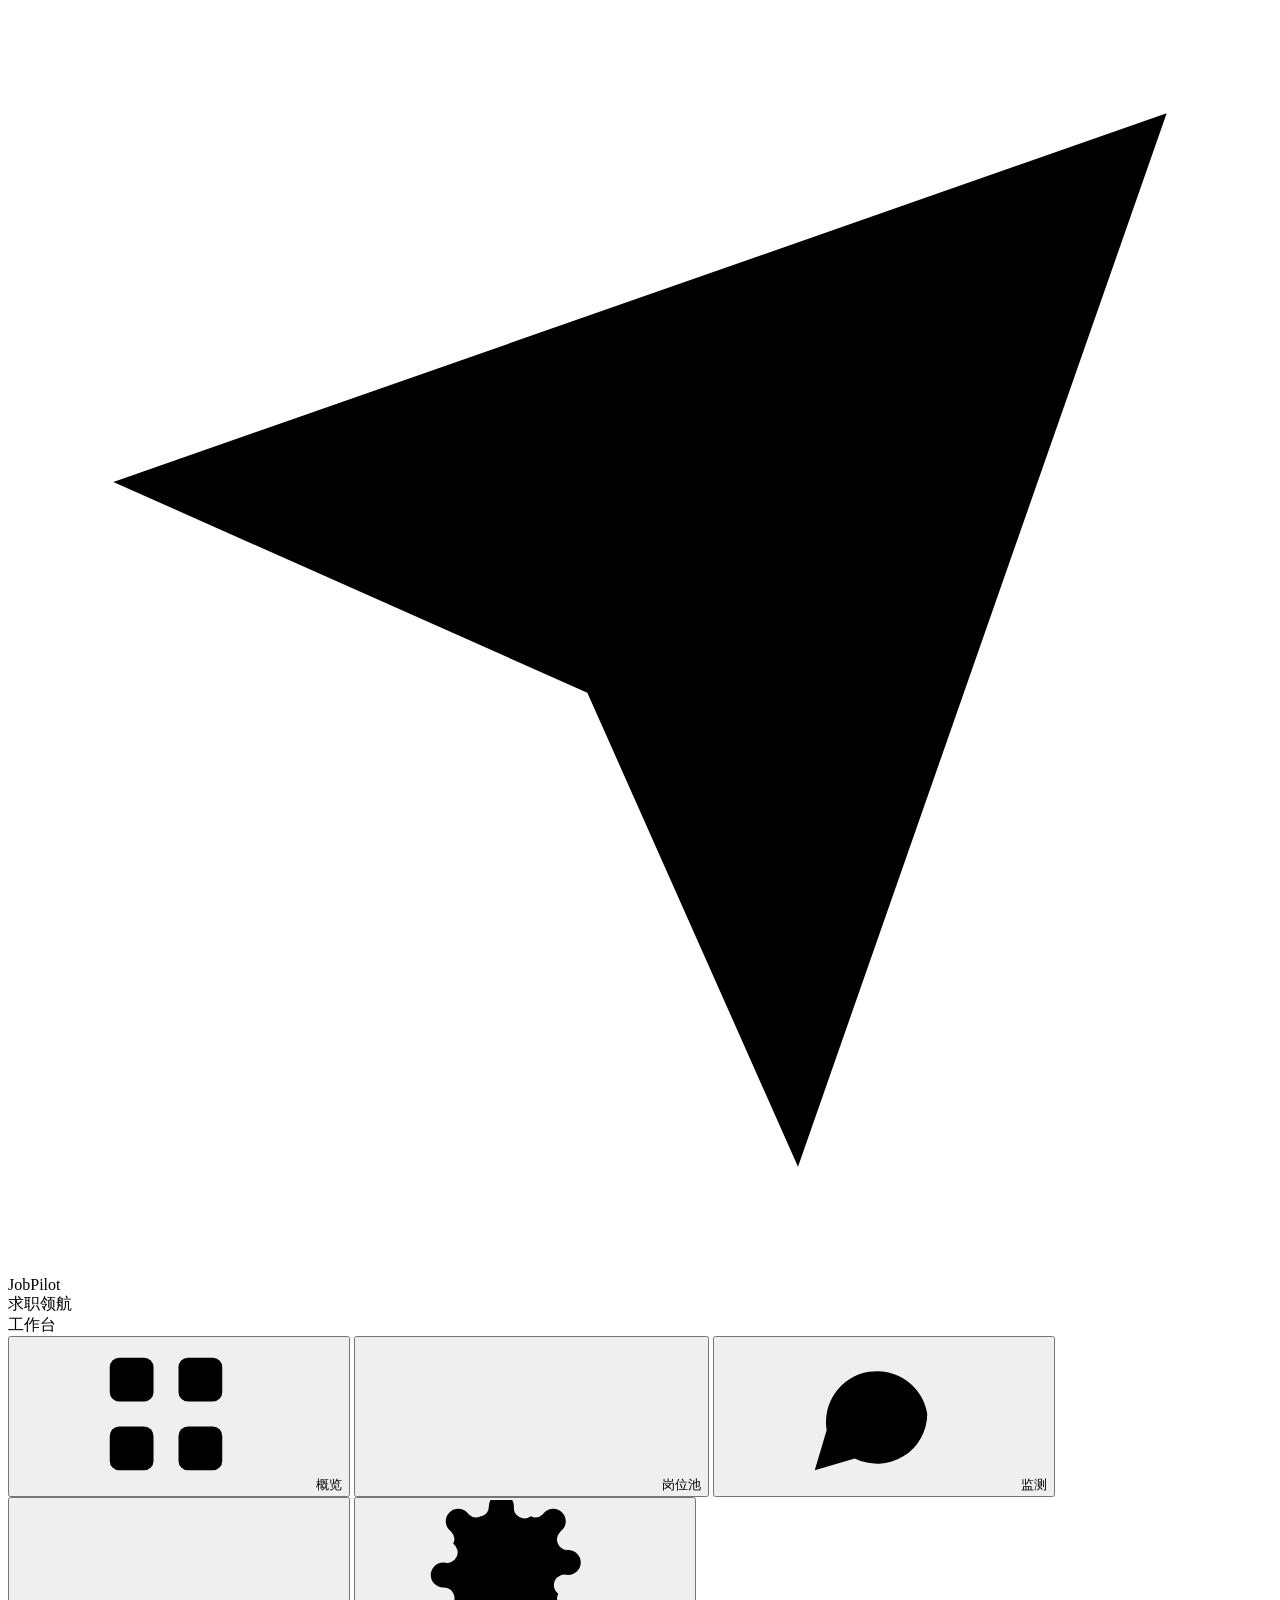
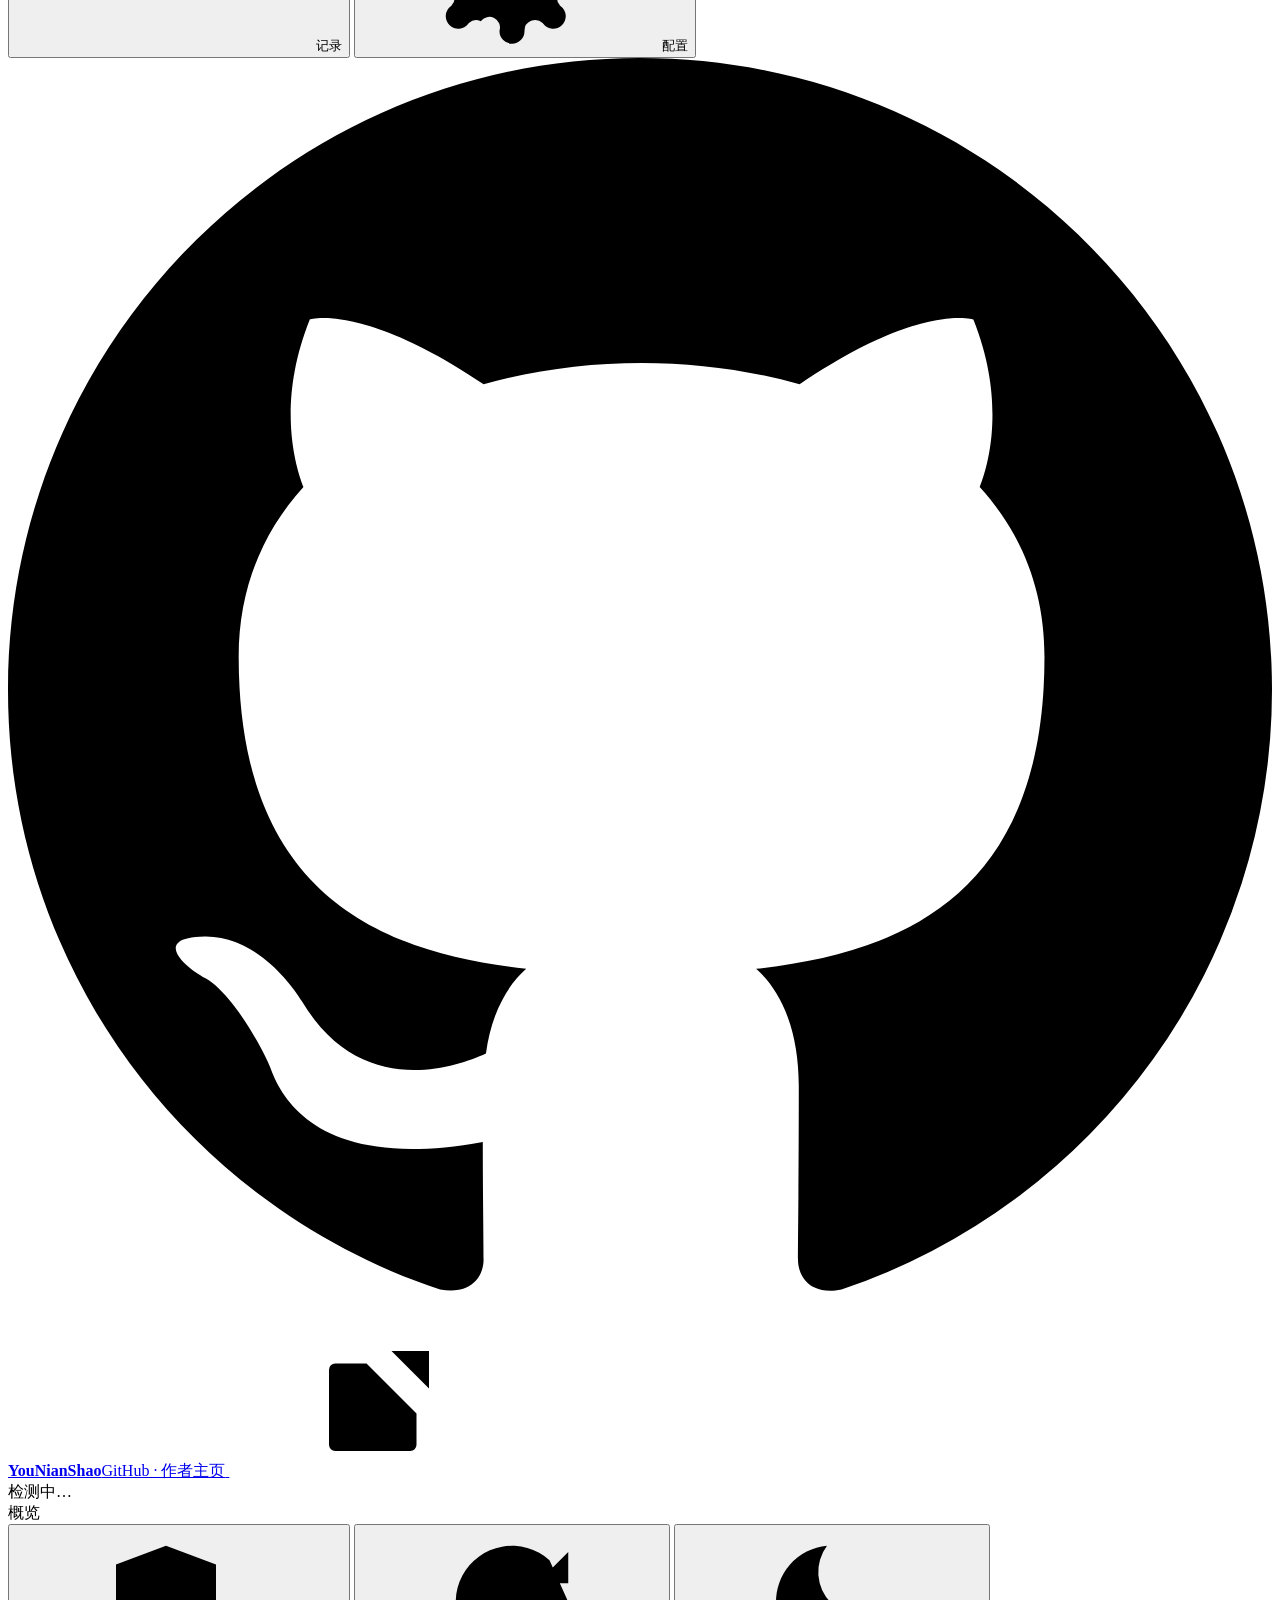
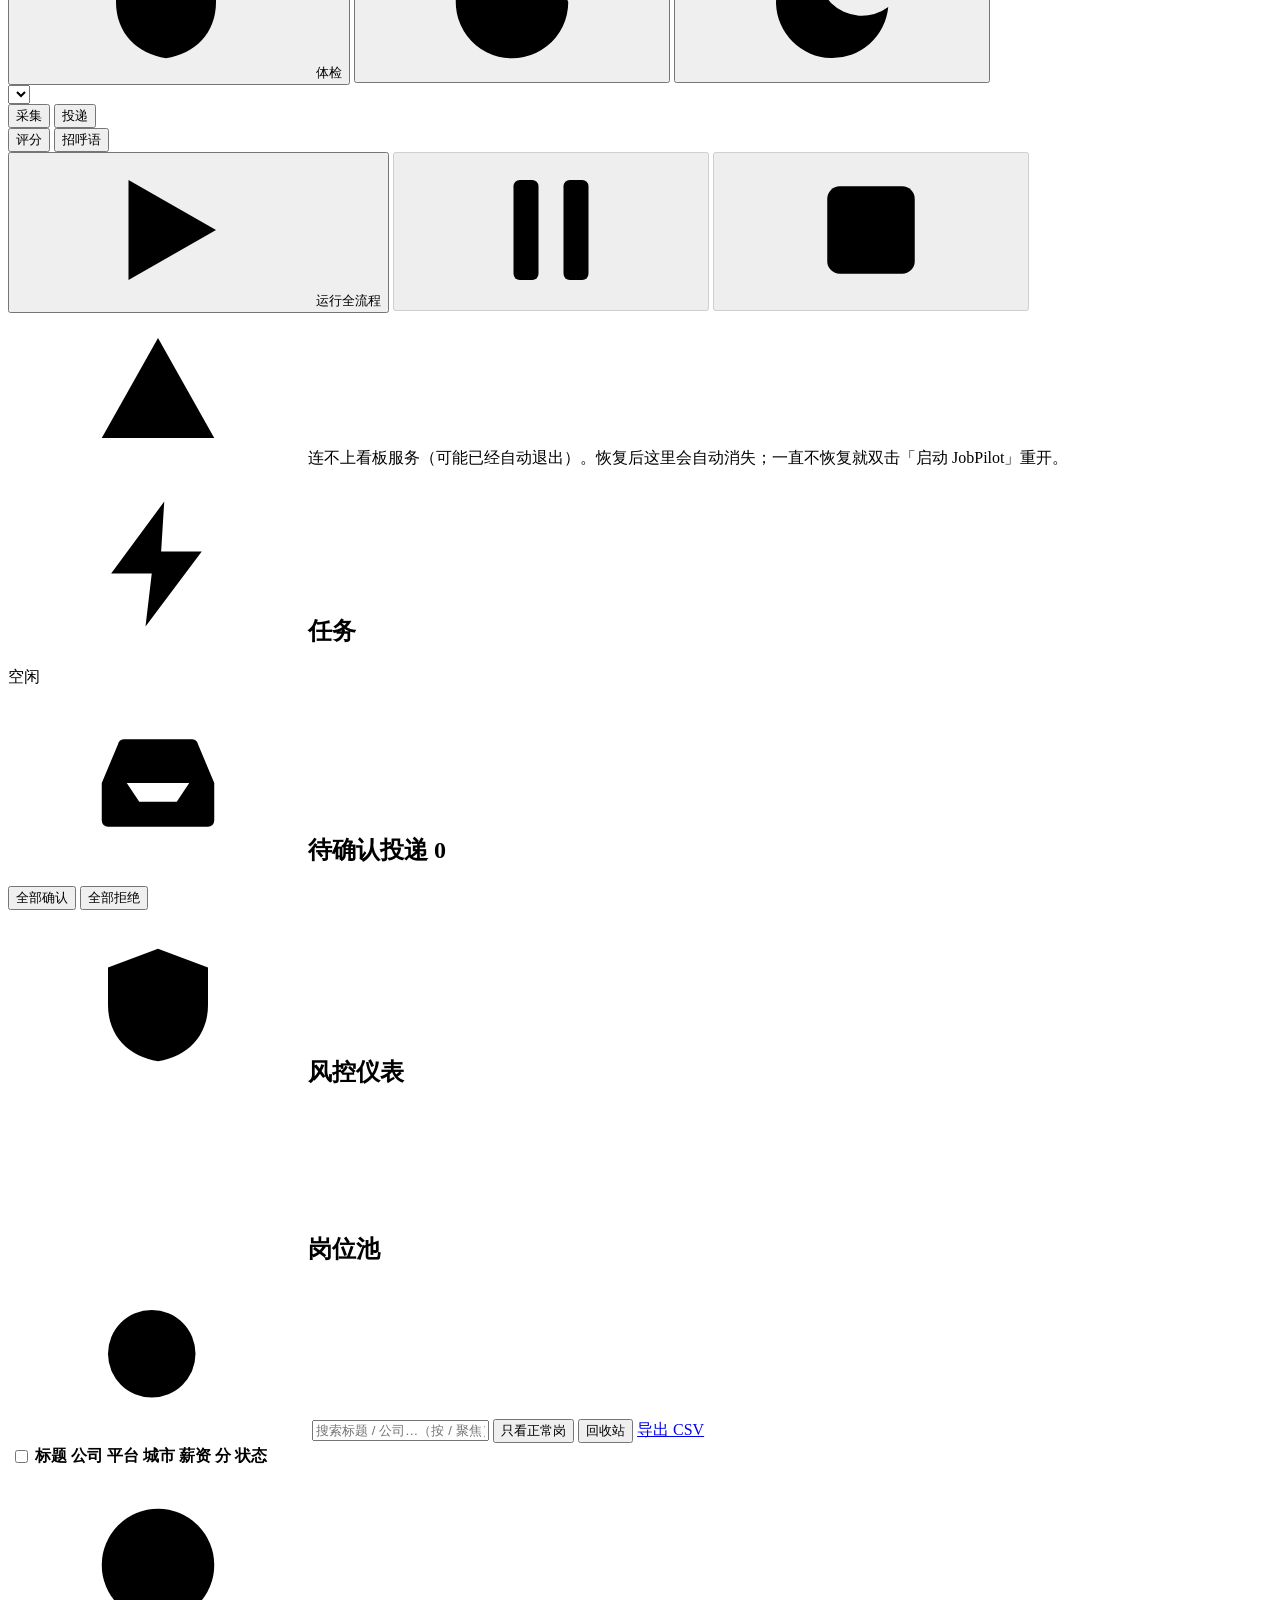
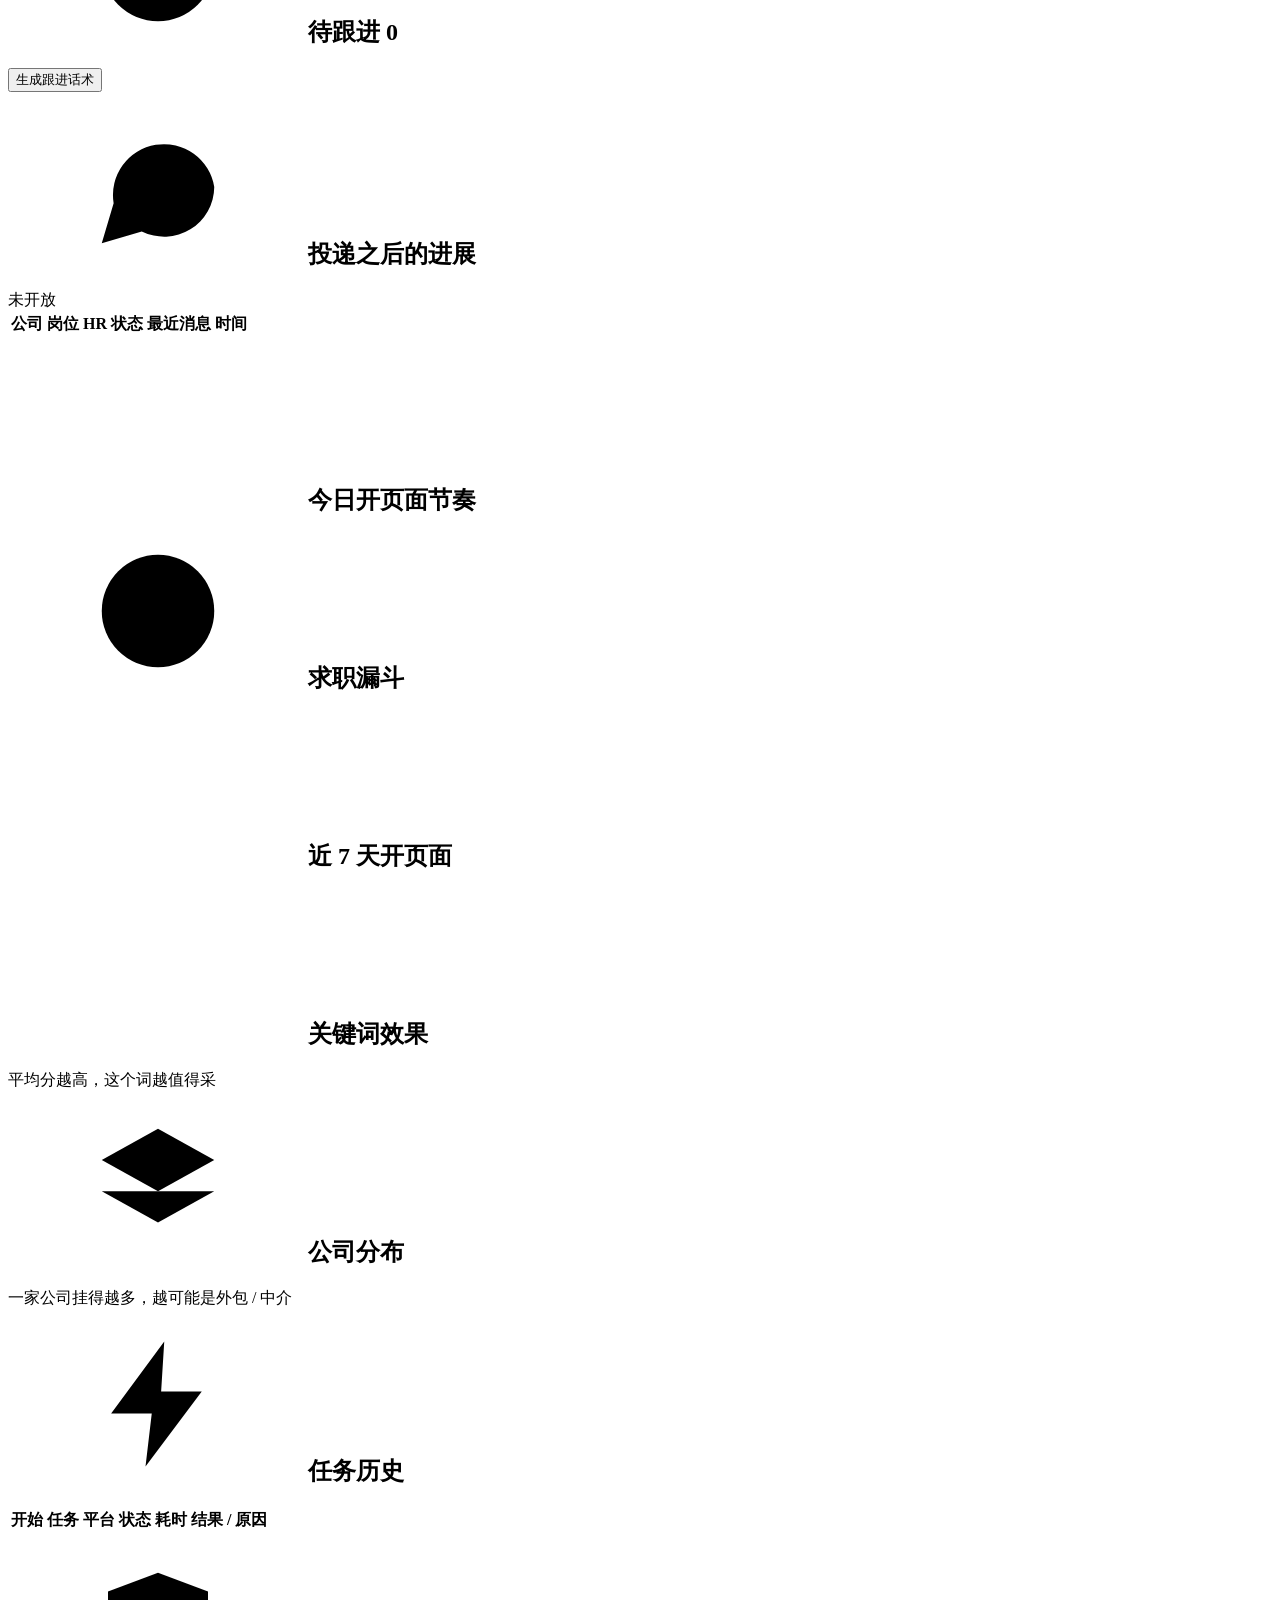
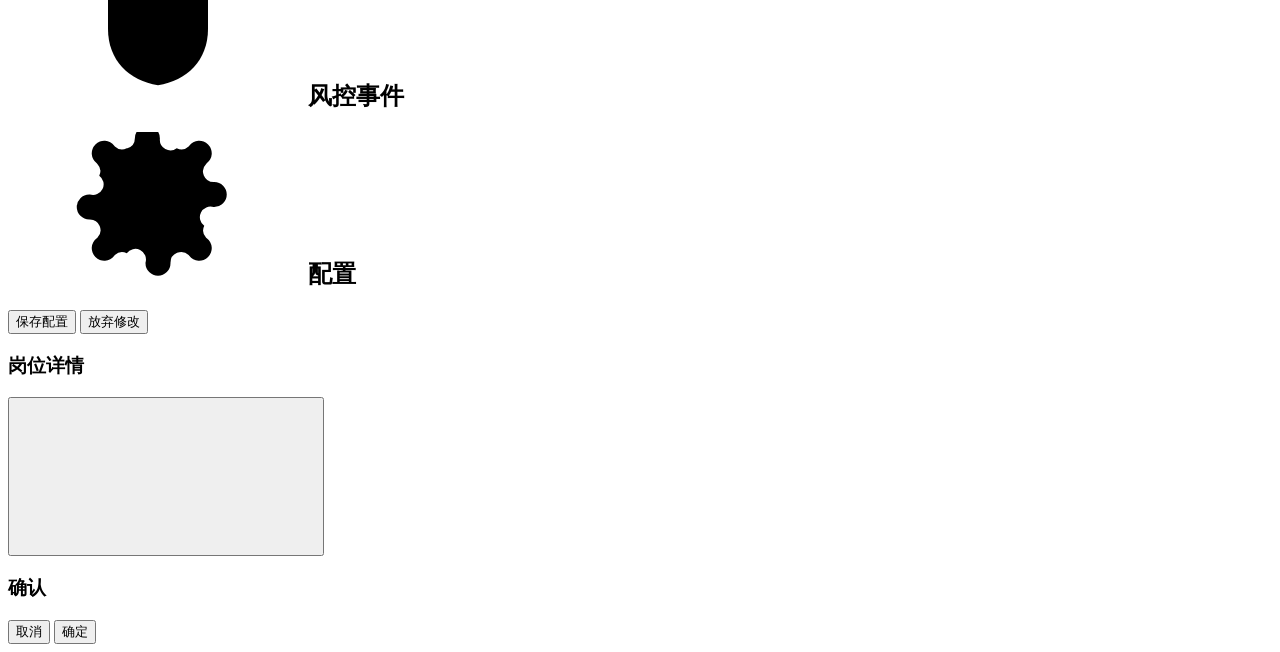
==== src/jobpilot/web/static/index.html @ 5a370c8d "feat: JobPilot v2 rewrite Complete rewrite of JobPilot on FastAPI + patchright + SQLite with a build" ====
<!DOCTYPE html>
<html lang="zh-CN" data-theme="dark">
<head>
<meta charset="utf-8">
<meta name="viewport" content="width=device-width,initial-scale=1">
<title>JobPilot · 求职领航</title>
<link rel="icon" href="data:image/svg+xml,<svg xmlns='http://www.w3.org/2000/svg' viewBox='0 0 32 32'><rect width='32' height='32' rx='8' fill='%236e8bff'/><path d='M20.5 9 9 16.4l11.5 7.4z' fill='white'/></svg>">
<!-- 主题要在首帧之前定：app.js 是 module（延后执行），等它来改 data-theme 时，浅色用户已经看到一闪深色 -->
<script>try { document.documentElement.setAttribute('data-theme', localStorage.getItem('jp-theme') || 'dark'); } catch (e) {}</script>
<link rel="stylesheet" href="/static/css/app.css">
<svg style="display:none" aria-hidden="true"><defs>
  <symbol id="i-grid" viewBox="0 0 24 24"><rect x="3" y="3" width="7" height="7" rx="1.5"/><rect x="14" y="3" width="7" height="7" rx="1.5"/><rect x="3" y="14" width="7" height="7" rx="1.5"/><rect x="14" y="14" width="7" height="7" rx="1.5"/></symbol>
  <symbol id="i-list" viewBox="0 0 24 24"><path d="M8 6h13M8 12h13M8 18h13M3.5 6h.01M3.5 12h.01M3.5 18h.01"/></symbol>
  <symbol id="i-chat" viewBox="0 0 24 24"><path d="M21 12a8 8 0 0 1-11.6 7.1L3 21l1.9-6.4A8 8 0 1 1 21 12z"/></symbol>
  <symbol id="i-cog" viewBox="0 0 24 24"><circle cx="12" cy="12" r="3"/><path d="M19.4 15a1.7 1.7 0 0 0 .3 1.9l.1.1a2 2 0 1 1-2.8 2.8l-.1-.1a1.7 1.7 0 0 0-2.9 1.2V21a2 2 0 1 1-4 0v-.1A1.7 1.7 0 0 0 7 19.4a1.7 1.7 0 0 0-1.9.3l-.1.1a2 2 0 1 1-2.8-2.8l.1-.1a1.7 1.7 0 0 0-1.2-2.9H1a2 2 0 1 1 0-4h.1A1.7 1.7 0 0 0 2.6 7a1.7 1.7 0 0 0-.3-1.9l-.1-.1a2 2 0 1 1 2.8-2.8l.1.1A1.7 1.7 0 0 0 7 2.6h.1A1.7 1.7 0 0 0 8.3 1V1a2 2 0 1 1 4 0v.1A1.7 1.7 0 0 0 15 2.6a1.7 1.7 0 0 0 1.9-.3l.1-.1a2 2 0 1 1 2.8 2.8l-.1.1a1.7 1.7 0 0 0 1.2 2.9H21a2 2 0 1 1 0 4h-.1A1.7 1.7 0 0 0 19.4 15z"/></symbol>
  <symbol id="i-play" viewBox="0 0 24 24"><path d="M6 4l14 8-14 8z"/></symbol>
  <symbol id="i-pause" viewBox="0 0 24 24"><rect x="6" y="4" width="4" height="16" rx="1"/><rect x="14" y="4" width="4" height="16" rx="1"/></symbol>
  <symbol id="i-stop" viewBox="0 0 24 24"><rect x="5" y="5" width="14" height="14" rx="2"/></symbol>
  <symbol id="i-refresh" viewBox="0 0 24 24"><path d="M21 12a9 9 0 1 1-3-6.7M21 4v5h-5"/></symbol>
  <symbol id="i-search" viewBox="0 0 24 24"><circle cx="11" cy="11" r="7"/><path d="M20 20l-3.5-3.5"/></symbol>
  <symbol id="i-sun" viewBox="0 0 24 24"><circle cx="12" cy="12" r="4"/><path d="M12 2v2M12 20v2M2 12h2M20 12h2M5 5l1.5 1.5M17.5 17.5L19 19M19 5l-1.5 1.5M6.5 17.5L5 19"/></symbol>
  <symbol id="i-moon" viewBox="0 0 24 24"><path d="M21 12.8A9 9 0 1 1 11.2 3a7 7 0 0 0 9.8 9.8z"/></symbol>
  <symbol id="i-shield" viewBox="0 0 24 24"><path d="M12 3l8 3v6c0 5-3.4 8.3-8 9-4.6-.7-8-4-8-9V6z"/><path d="M9 12l2 2 4-4"/></symbol>
  <symbol id="i-x" viewBox="0 0 24 24"><path d="M6 6l12 12M18 6L6 18"/></symbol>
  <symbol id="i-ext" viewBox="0 0 24 24"><path d="M14 4h6v6M20 4l-9 9M18 14v5a1 1 0 0 1-1 1H5a1 1 0 0 1-1-1V7a1 1 0 0 1 1-1h5"/></symbol>
  <symbol id="i-copy" viewBox="0 0 24 24"><rect x="9" y="9" width="11" height="11" rx="2"/><path d="M5 15V5a1 1 0 0 1 1-1h9"/></symbol>
  <symbol id="i-check" viewBox="0 0 24 24"><path d="M20 6L9 17l-5-5"/></symbol>
  <symbol id="i-send" viewBox="0 0 24 24"><path d="M21 3L10.5 13.5M21 3l-6.6 18-3.9-7.5L3 9.6z"/></symbol>
  <symbol id="i-inbox" viewBox="0 0 24 24"><path d="M3 12h4l2 3h6l2-3h4M3 12l2.6-6.2A1 1 0 0 1 6.5 5h11a1 1 0 0 1 .9.8L21 12v6a1 1 0 0 1-1 1H4a1 1 0 0 1-1-1z"/></symbol>
  <symbol id="i-bolt" viewBox="0 0 24 24"><path d="M13 2L4.5 13.5H11l-1 8.5 9-12h-6.5z"/></symbol>
  <symbol id="i-clock" viewBox="0 0 24 24"><circle cx="12" cy="12" r="9"/><path d="M12 7v5.2l3.2 2"/></symbol>
  <symbol id="i-spark" viewBox="0 0 24 24"><path d="M12 3l1.9 5.1L19 10l-5.1 1.9L12 17l-1.9-5.1L5 10l5.1-1.9zM19 15l.8 2.2L22 18l-2.2.8L19 21l-.8-2.2L16 18l2.2-.8z"/></symbol>
  <symbol id="i-user" viewBox="0 0 24 24"><circle cx="12" cy="8" r="3.6"/><path d="M5 20a7 7 0 0 1 14 0"/></symbol>
  <symbol id="i-alert" viewBox="0 0 24 24"><path d="M12 4l9 16H3zM12 10v4M12 17h.01"/></symbol>
  <symbol id="i-stack" viewBox="0 0 24 24"><path d="M12 3l9 5-9 5-9-5z"/><path d="M3 13l9 5 9-5"/></symbol>
  <symbol id="i-plug" viewBox="0 0 24 24"><path d="M9 3v5M15 3v5M7 8h10v3a5 5 0 0 1-10 0zM12 16v5"/></symbol>
  <symbol id="i-chart" viewBox="0 0 24 24"><path d="M3 20h18M6.5 20V10M11.5 20V4M16.5 20v-7"/></symbol>
  <symbol id="i-target" viewBox="0 0 24 24"><circle cx="12" cy="12" r="9"/><circle cx="12" cy="12" r="4"/><path d="M12 3v3M12 18v3M3 12h3M18 12h3"/></symbol>
  <symbol id="i-trash" viewBox="0 0 24 24"><path d="M4 7h16M9 7V5a1 1 0 0 1 1-1h4a1 1 0 0 1 1 1v2M6 7l1 13h10l1-13"/></symbol>
  <symbol id="i-chev" viewBox="0 0 24 24"><path d="M9 6l6 6-6 6"/></symbol>
  <symbol id="i-upload" viewBox="0 0 24 24"><path d="M12 15V4M7.5 8.5 12 4l4.5 4.5"/><path d="M5 14v4a2 2 0 0 0 2 2h10a2 2 0 0 0 2-2v-4"/></symbol>
  <symbol id="i-file" viewBox="0 0 24 24"><path d="M14 3H7a2 2 0 0 0-2 2v14a2 2 0 0 0 2 2h10a2 2 0 0 0 2-2V8z"/><path d="M14 3v5h5M9 13h6M9 17h4"/></symbol>
  <symbol id="i-globe" viewBox="0 0 24 24"><circle cx="12" cy="12" r="9"/><path d="M3 12h18M12 3a14 14 0 0 1 0 18M12 3a14 14 0 0 0 0 18"/></symbol>
</defs></svg>
</head>
<body>
<div class="shell">
  <aside class="sidebar">
    <div class="brand">
      <div class="brand-mark"><svg viewBox="0 0 24 24"><path d="M22 2 11 13"/><path d="M22 2l-7 20-4-9-9-4z"/></svg></div>
      <div>
        <div class="brand-name">Job<span>Pilot</span></div>
        <div class="brand-sub">求职领航</div>
      </div>
    </div>
    <nav class="nav" id="nav">
      <div class="nav-label">工作台</div>
      <button class="nav-item is-active" data-view="overview"><svg><use href="#i-grid"/></svg>概览</button>
      <button class="nav-item" data-view="jobs"><svg><use href="#i-list"/></svg>岗位池<span class="nav-badge" id="navJobsBadge"></span></button>
      <button class="nav-item" data-view="monitor"><svg><use href="#i-chat"/></svg>监测</button>
      <button class="nav-item" data-view="activity"><svg><use href="#i-chart"/></svg>记录</button>
      <button class="nav-item" data-view="config"><svg><use href="#i-cog"/></svg>配置</button>
    </nav>
    <div class="sidebar-foot">
      <!-- 作者主页：图标 + 用户名，点击在新标签页打开（图标是内联 SVG，不依赖外网资源） -->
      <a class="gh-link" href="https://github.com/YouNianShao" target="_blank" rel="noopener noreferrer" title="在 GitHub 上查看作者主页">
        <svg class="gh-mark" viewBox="0 0 16 16" aria-hidden="true"><path d="M8 0C3.58 0 0 3.58 0 8c0 3.54 2.29 6.53 5.47 7.59.4.07.55-.17.55-.38 0-.19-.01-.82-.01-1.49-2.01.37-2.53-.49-2.69-.94-.09-.23-.48-.94-.82-1.13-.28-.15-.68-.52-.01-.53.63-.01 1.08.58 1.23.82.72 1.21 1.87.87 2.33.66.07-.52.28-.87.51-1.07-1.78-.2-3.64-.89-3.64-3.95 0-.87.31-1.59.82-2.15-.08-.2-.36-1.02.08-2.12 0 0 .67-.21 2.2.82.64-.18 1.32-.27 2-.27.68 0 1.36.09 2 .27 1.53-1.04 2.2-.82 2.2-.82.44 1.1.16 1.92.08 2.12.51.56.82 1.27.82 2.15 0 3.07-1.87 3.75-3.65 3.95.29.25.54.73.54 1.48 0 1.07-.01 1.93-.01 2.2 0 .21.15.46.55.38A8.013 8.013 0 0 0 16 8c0-4.42-3.58-8-8-8z"/></svg>
        <span class="gh-text"><b>YouNianShao</b><span>GitHub · 作者主页</span></span>
        <svg class="gh-ext" aria-hidden="true"><use href="#i-ext"/></svg>
      </a>
      <div class="browser-state" id="browserState">
        <span class="dot"></span><span id="browserText">检测中…</span>
      </div>
      <div class="muted small" id="idleHint"></div>
    </div>
  </aside>

  <div class="main">
    <header class="topbar">
      <div class="crumb" id="crumb">概览</div>
      <div class="grow"></div>
      <button class="btn ghost" id="btnChecks" title="系统体检：浏览器 / 简历 / AI Key / 数据库 / 平台配置"><svg><use href="#i-shield"/></svg>体检</button>
      <button class="btn ghost icon" id="btnRefresh" title="刷新 (r)" aria-label="刷新"><svg><use href="#i-refresh"/></svg></button>
      <button class="btn ghost icon" id="btnTheme" title="切换主题" aria-label="切换主题"><svg><use href="#i-moon"/></svg></button>
      <div class="divider"></div>
      <select id="platform" class="select" title="采集和投递要开平台页面，在这里选平台；评分、招呼语对所有平台生效" aria-label="采集 / 投递的平台"></select>
      <div class="btn-group">
        <button class="btn" id="btnCollect" title="按配置里的关键词、城市、页数采集">采集</button>
        <button class="btn" id="btnApply" title="投递已确认的岗位（会真的发出招呼）">投递</button>
      </div>
      <div class="btn-group">
        <button class="btn" id="btnScore" title="给所有平台新采到的岗位打分">评分</button>
        <button class="btn" id="btnGreet" title="给所有平台待确认的岗位写招呼语">招呼语</button>
      </div>
      <button class="btn primary" id="btnFull"><svg><use href="#i-play"/></svg>运行全流程</button>
      <button class="btn ghost icon" id="btnPause" disabled title="暂停/继续当前任务" aria-label="暂停或继续当前任务"><svg><use href="#i-pause"/></svg></button>
      <button class="btn danger icon" id="btnStop" disabled aria-label="停止当前任务" title="停止当前任务：在安全点收手，不打断正在进行的动作（关闭页面不会停止它）"><svg><use href="#i-stop"/></svg></button>
    </header>

    <div class="content" id="content">
      <div class="offline-bar" id="offlineBar" role="alert"><svg class="ico"><use href="#i-alert"/></svg><span>连不上看板服务（可能已经自动退出）。恢复后这里会自动消失；一直不恢复就双击「启动 JobPilot」重开。</span></div>
      <section class="view is-active" data-view="overview">
        <div id="steps" class="steps"></div>
        <div class="kpis" id="kpis"></div>
        <div class="cols ov-cols">
          <div class="col-main">
            <div class="card">
              <div class="card-head">
                <h2><svg class="ico"><use href="#i-bolt"/></svg>任务</h2>
                <span class="pill" id="taskPill">空闲</span>
                <div class="grow"></div>
                <span class="muted small" id="taskMeta"></span>
              </div>
              <div class="card-body">
                <div id="progress"></div>
                <pre class="logs" id="logs"></pre>
              </div>
            </div>
            <div class="card">
              <div class="card-head">
                <h2><svg class="ico"><use href="#i-inbox"/></svg>待确认投递 <span class="pill" id="pendingCount">0</span></h2>
                <div class="grow"></div>
                <button class="btn small" id="btnConfirmAll">全部确认</button>
                <button class="btn small ghost" id="btnRejectAll">全部拒绝</button>
              </div>
              <div class="card-body" id="pending"></div>
              <div class="pager" id="pendingPager" hidden></div>
            </div>
          </div>
          <div class="col-side">
            <div class="card">
              <div class="card-head">
                <h2><svg class="ico"><use href="#i-shield"/></svg>风控仪表</h2>
                <div class="grow"></div>
                <span class="muted small" id="riskHint"></span>
              </div>
              <div class="card-body" id="risk"></div>
            </div>
          </div>
        </div>
      </section>

      <section class="view" data-view="jobs">
        <div class="card">
          <div class="card-head">
            <h2><svg class="ico"><use href="#i-list"/></svg>岗位池</h2>
            <span class="muted small" id="jobHint"></span>
            <div class="grow"></div>
            <label class="field inline search">
              <svg class="ico"><use href="#i-search"/></svg>
              <input id="jobQuery" placeholder="搜索标题 / 公司…（按 / 聚焦）">
            </label>
            <button class="btn small ghost" id="btnBadNature" aria-pressed="false" title="隐藏识别为外包/培训/营销话术的岗位">只看正常岗</button>
            <button class="btn small ghost" id="btnBin">回收站</button>
            <a class="btn small ghost" id="btnExport" href="/api/export" download title="导出当前筛选下的岗位">导出 CSV</a>
          </div>
          <div class="seg" id="jobStats"></div>
          <div class="bulk" id="jobBulk" hidden>
            <span class="bulk-count" id="bulkCount">已选 0 个</span>
            <div class="grow"></div>
            <button class="btn small primary" id="bulkConfirm" title="只对「待确认」的岗位生效；确认后要再运行「投递」才会真的发出">确认投递</button>
            <button class="btn small ghost" id="bulkReject">拒绝</button>
            <button class="btn small ghost danger" id="bulkDelete">移入回收站</button>
            <button class="btn small ghost" id="bulkClear">取消选择</button>
          </div>
          <div class="table-wrap">
            <table class="table">
              <thead><tr>
                <th class="pick"><input type="checkbox" id="jobPickAll" title="全选当前列表"></th>
                <th class="sortable" data-sort="title" title="点一下按标题排序">标题</th>
                <th class="sortable" data-sort="company" title="点一下按公司排序">公司</th>
                <th>平台</th>
                <th class="sortable" data-sort="city" title="点一下按城市排序">城市</th>
                <th>薪资</th>
                <th class="num sortable" data-sort="score" title="点一下按分数排序">分</th>
                <th class="sortable" data-sort="status" title="点一下按状态排序">状态</th>
                <th></th>
              </tr></thead>
              <tbody id="jobs"></tbody>
            </table>
          </div>
          <div class="pager" id="jobPager" hidden></div>
        </div>
      </section>

      <section class="view" data-view="monitor">
        <div class="card">
          <div class="card-head">
            <h2><svg class="ico"><use href="#i-clock"/></svg>待跟进 <span class="pill" id="followCount">0</span></h2>
            <div class="grow"></div>
            <button class="btn small primary" id="btnFollowUp">生成跟进话术</button>
            <span class="muted small" id="followHint"></span>
          </div>
          <div class="card-body" id="followUps"></div>
        </div>
        <div class="card">
          <div class="card-head">
            <h2><svg class="ico"><use href="#i-chat"/></svg>投递之后的进展</h2>
            <div class="grow"></div>
            <span class="pill" id="hrMode">未开放</span>
            <span class="muted small" id="hrHint"></span>
          </div>
          <div class="seg" id="hrStats"></div>
          <div class="table-wrap">
            <table class="table">
              <thead><tr><th>公司</th><th>岗位</th><th>HR</th><th>状态</th><th>最近消息</th><th>时间</th></tr></thead>
              <tbody id="hr"></tbody>
            </table>
          </div>
        </div>
      </section>

      <section class="view" data-view="activity">
        <div class="kpis" id="actKpis"></div>
        <!-- 按「内容多少」配对：左右两边的卡片加起来差不多高，再用伸缩把最后一点差距吃掉 -->
        <div class="act-row">
          <div class="act-stack">
            <div class="card">
              <div class="card-head">
                <h2><svg class="ico"><use href="#i-chart"/></svg>今日开页面节奏</h2>
                <div class="grow"></div>
                <span class="muted small" id="actHourHint"></span>
              </div>
              <div class="card-body" id="actHours"></div>
            </div>
            <div class="card">
              <div class="card-head">
                <h2><svg class="ico"><use href="#i-target"/></svg>求职漏斗</h2>
                <div class="grow"></div>
                <span class="muted small" id="actFunnelHint"></span>
              </div>
              <div class="card-body" id="actFunnel"></div>
            </div>
          </div>
          <div class="act-stack">
            <div class="card">
              <div class="card-head"><h2><svg class="ico"><use href="#i-list"/></svg>近 7 天开页面</h2></div>
              <div class="card-body" id="actDays"></div>
            </div>
            <div class="card">
              <div class="card-head">
                <h2><svg class="ico"><use href="#i-list"/></svg>关键词效果</h2>
                <div class="grow"></div>
                <span class="muted small">平均分越高，这个词越值得采</span>
              </div>
              <div class="card-body" id="actKeywords"></div>
            </div>
            <div class="card">
              <div class="card-head">
                <h2><svg class="ico"><use href="#i-stack"/></svg>公司分布</h2>
                <div class="grow"></div>
                <span class="muted small">一家公司挂得越多，越可能是外包 / 中介</span>
              </div>
              <div class="card-body" id="actCompanies"></div>
            </div>
          </div>
        </div>
        <div class="act-row r-logs">
          <div class="card">
            <div class="card-head">
              <h2><svg class="ico"><use href="#i-bolt"/></svg>任务历史</h2>
              <div class="grow"></div>
              <span class="muted small" id="actRunsHint"></span>
            </div>
            <div class="table-wrap">
              <!-- 固定列宽：前五列给足宽度、不换行；「结果 / 原因」占剩下的全部，太长截断 -->
              <table class="table runs-table">
                <colgroup><col class="c-time"><col class="c-mode"><col class="c-plat"><col class="c-state"><col class="c-dur"><col></colgroup>
                <thead><tr><th>开始</th><th>任务</th><th>平台</th><th>状态</th><th class="num">耗时</th><th>结果 / 原因</th></tr></thead>
                <tbody id="actRuns"></tbody>
              </table>
            </div>
            <div class="pager" id="actRunsPager" hidden></div>
          </div>
          <div class="card">
            <div class="card-head">
              <h2><svg class="ico"><use href="#i-shield"/></svg>风控事件</h2>
              <div class="grow"></div>
              <span class="muted small" id="actEventHint"></span>
            </div>
            <div class="card-body" id="actEvents"></div>
            <div class="pager" id="actEventsPager" hidden></div>
          </div>
        </div>
      </section>

      <section class="view" data-view="config">
        <div class="card">
          <div class="card-head">
            <h2><svg class="ico"><use href="#i-cog"/></svg>配置</h2>
            <div class="grow"></div>
            <span class="muted small" id="configHint"></span>
          </div>
          <div class="cfg-layout">
            <nav class="cfg-nav" id="cfgNav"></nav>
            <div class="card-body" id="configForm"></div>
          </div>
          <div class="card-foot">
            <button class="btn primary" id="btnSaveConfig">保存配置</button>
            <button class="btn ghost" id="btnReloadConfig">放弃修改</button>
            <span class="muted small" id="saveMsg"></span>
          </div>
        </div>
      </section>
    </div>
  </div>
</div>

<div class="drawer-backdrop" id="drawerBackdrop"></div>
<aside class="drawer" id="drawer" role="dialog" aria-modal="true" aria-labelledby="drawerTitle">
  <div class="drawer-head"><h3 id="drawerTitle">岗位详情</h3><span id="drawerNature" class="pill-row"></span><button class="btn ghost icon" id="btnDrawerClose" aria-label="关闭详情"><svg><use href="#i-x"/></svg></button></div>
  <div class="drawer-body" id="drawerBody"></div>
</aside>

<div class="toasts" id="toasts" aria-live="polite"></div>
<div class="modal-backdrop" id="modalBackdrop">
  <div class="modal" id="modalBox" role="alertdialog" aria-modal="true" aria-labelledby="modalTitle" aria-describedby="modalText">
    <div class="modal-ico" id="modalIco"></div>
    <h3 id="modalTitle">确认</h3>
    <p id="modalText"></p>
    <div class="modal-actions">
      <button class="btn ghost" id="modalCancel">取消</button>
      <button class="btn primary" id="modalOk">确定</button>
    </div>
  </div>
</div>

<script type="module" src="/static/js/app.js"></script>
</body>
</html>
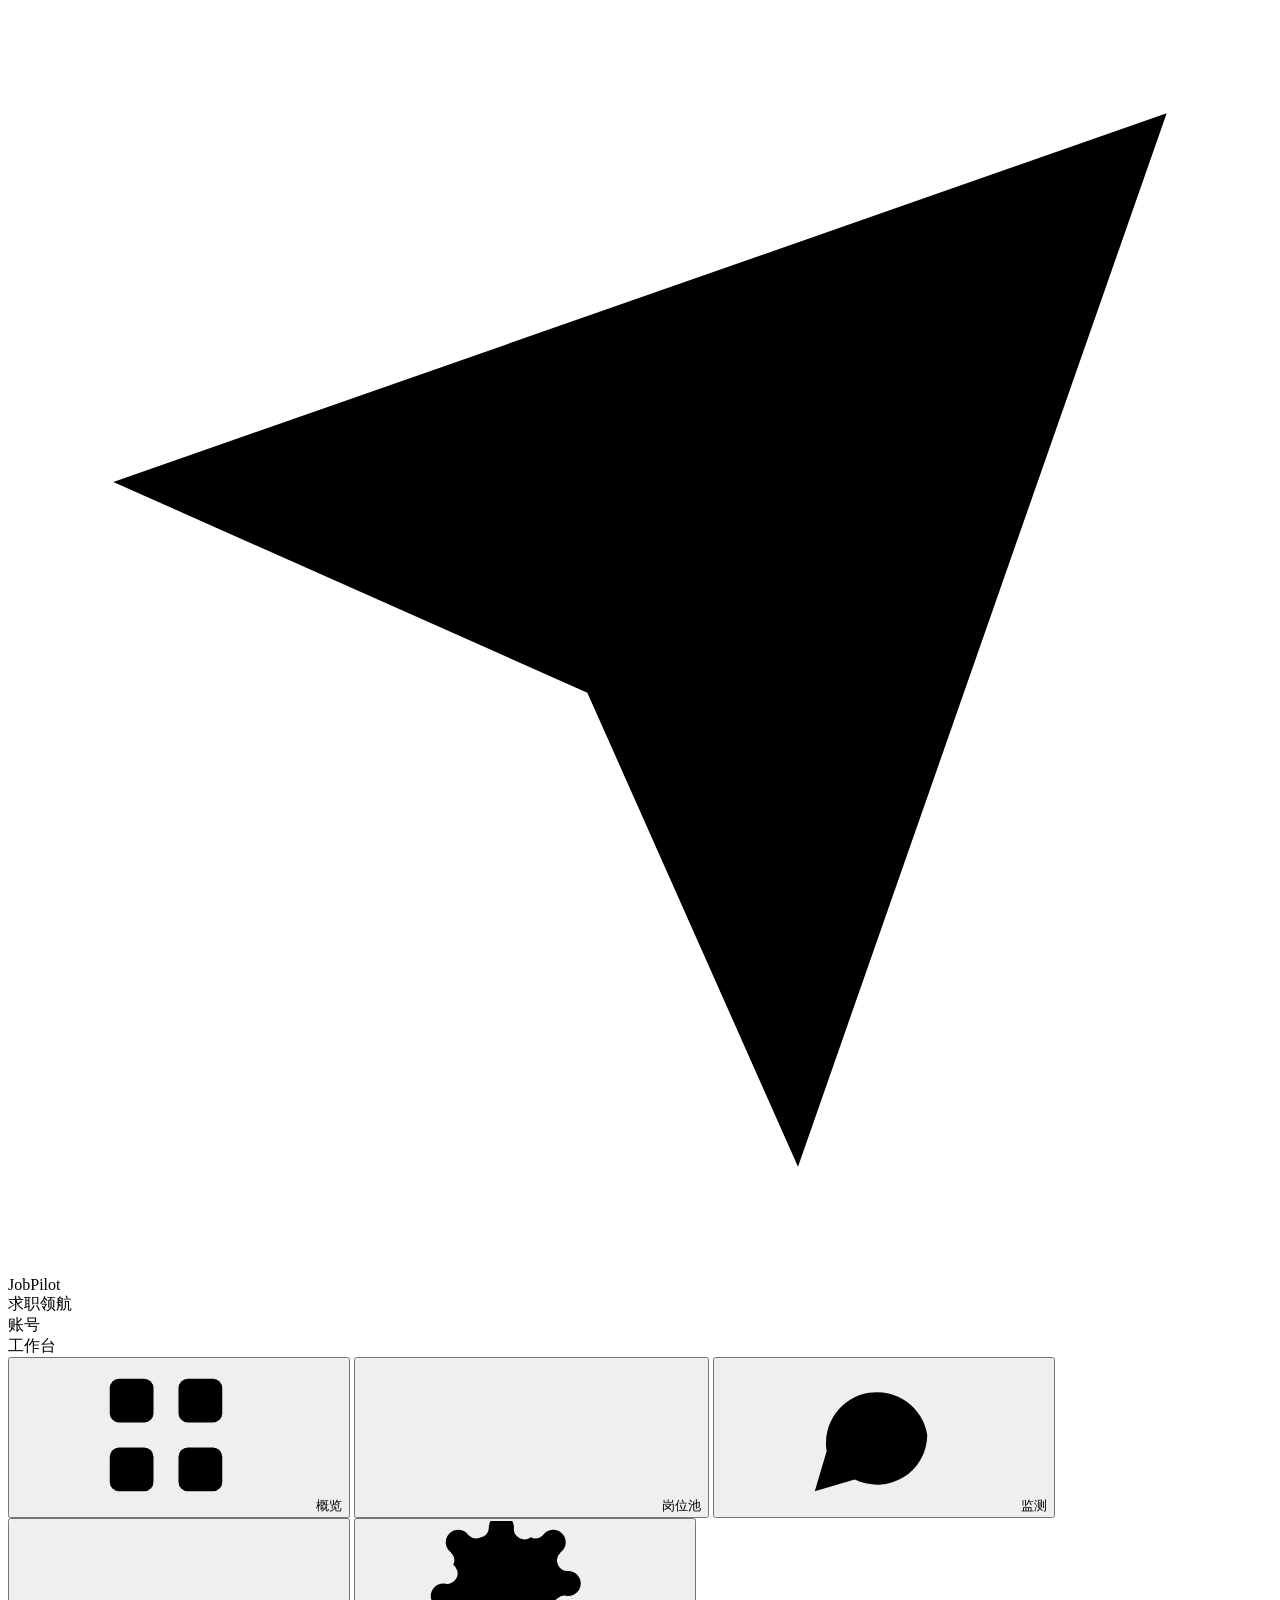
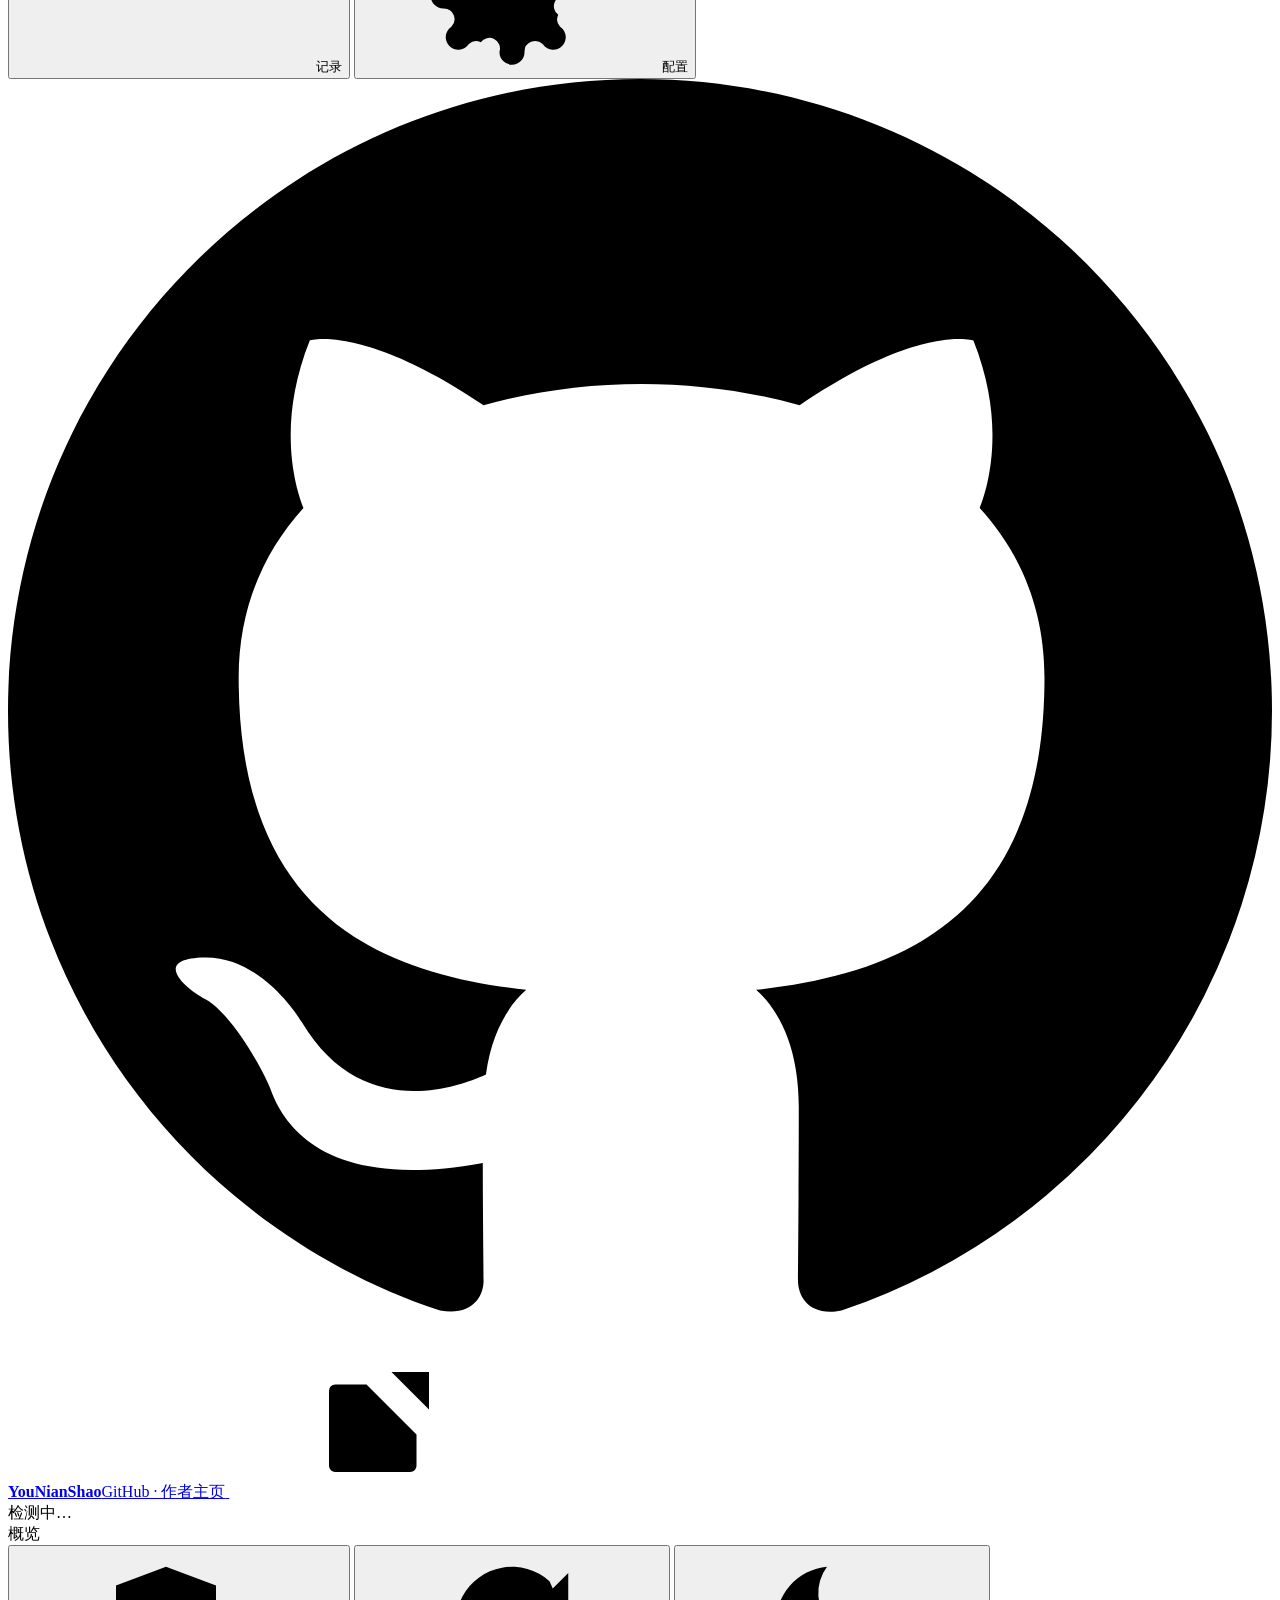
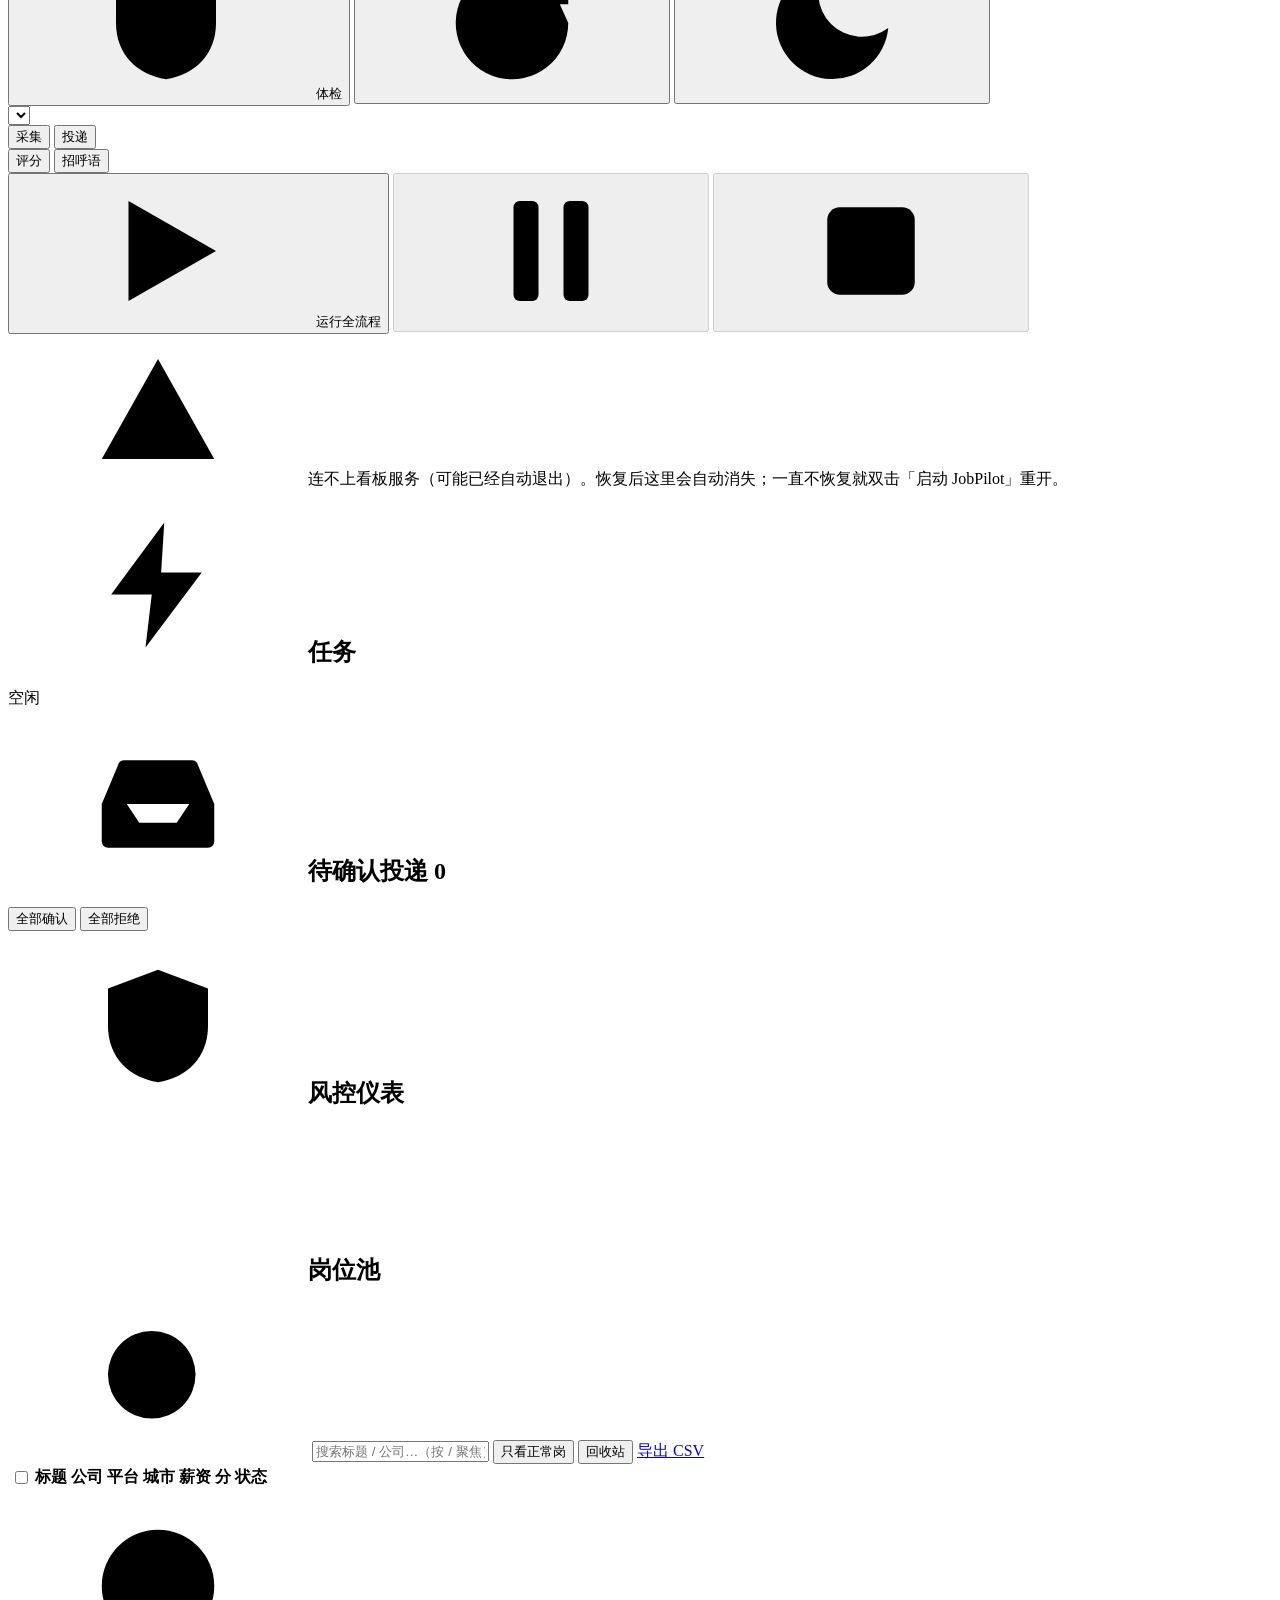
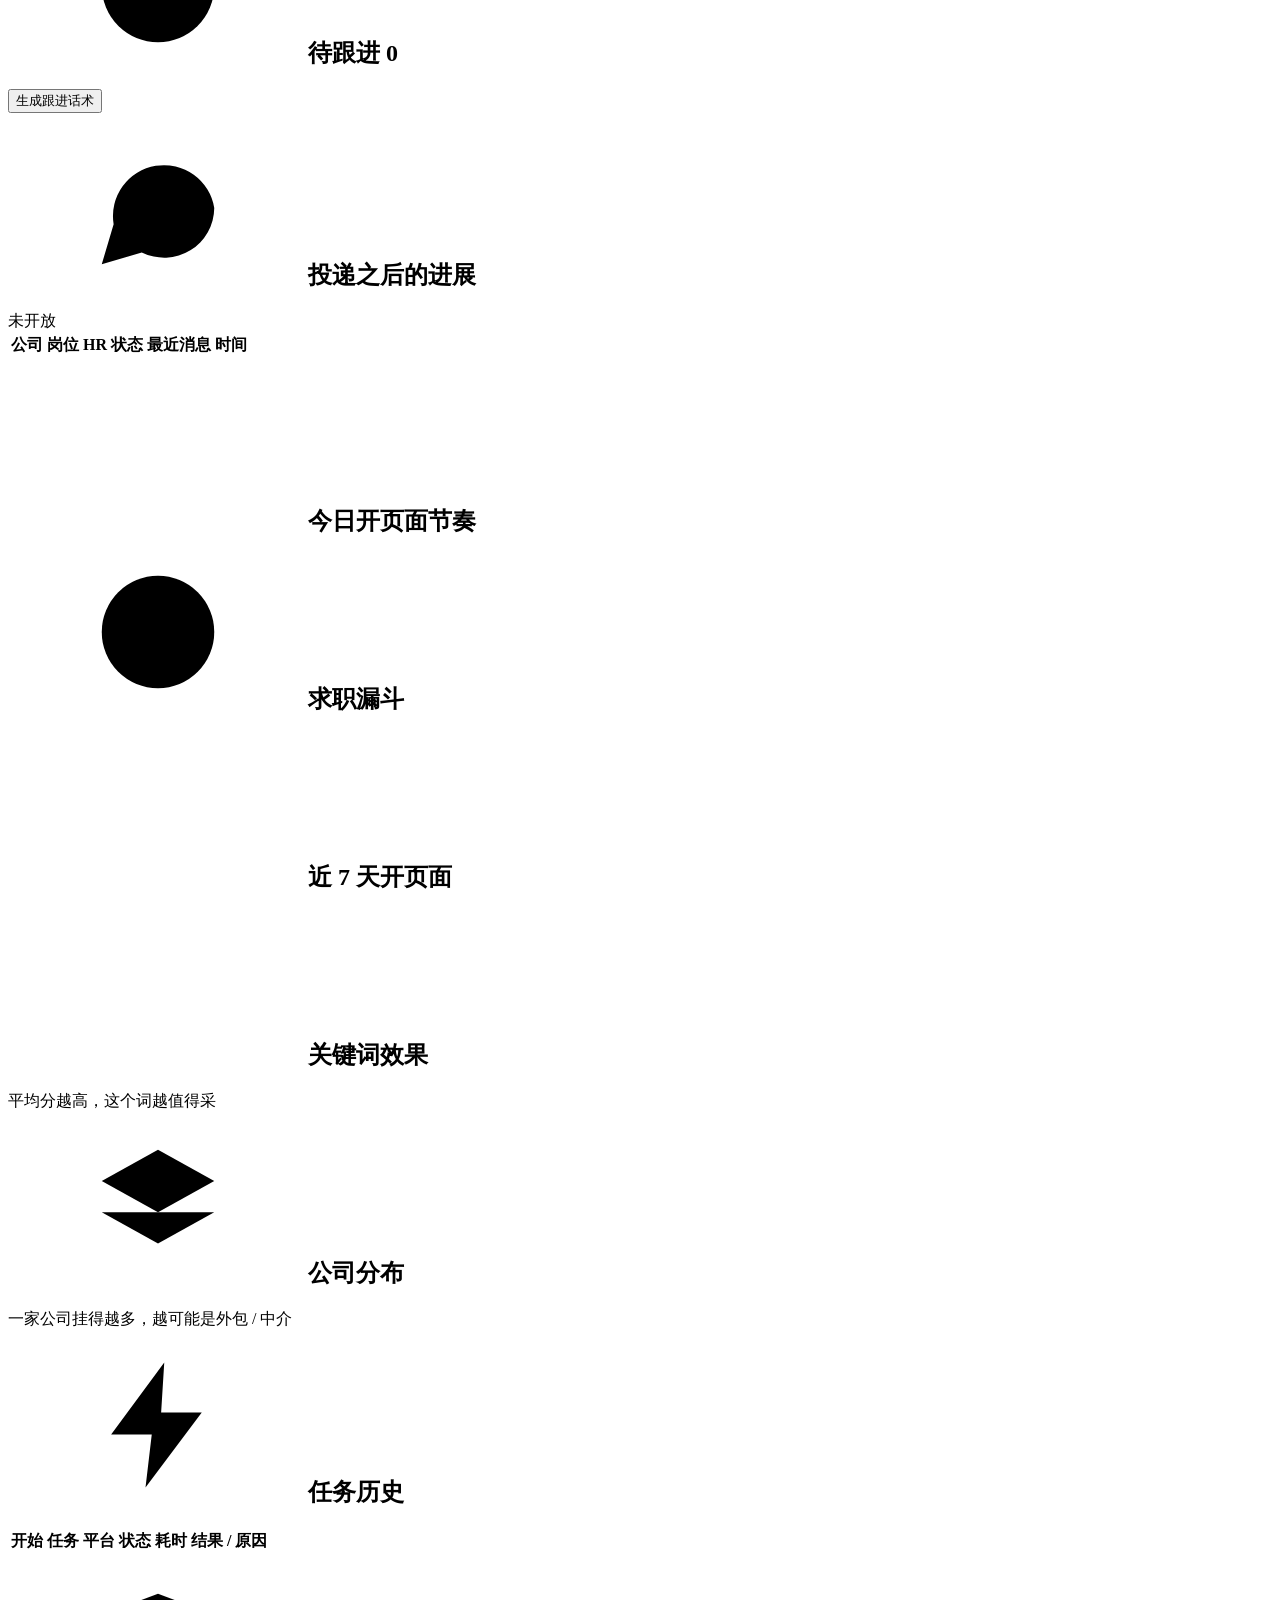
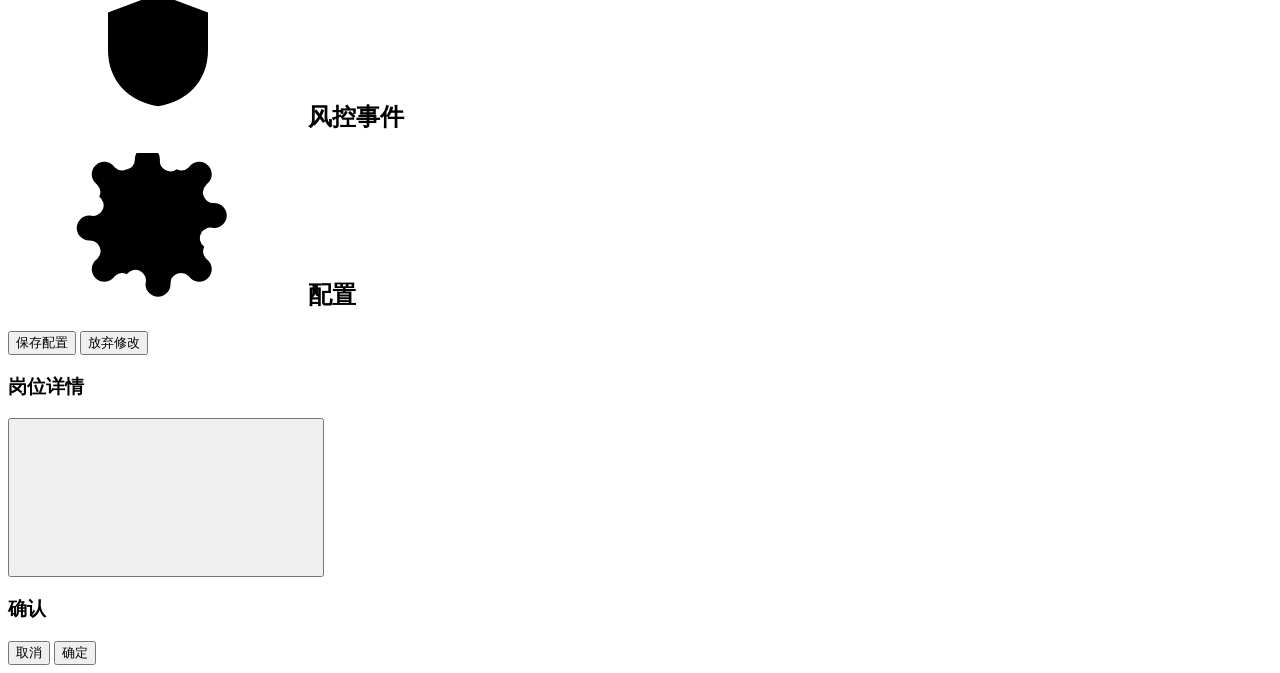
==== commit 36b3975a: "feat: 账号切换、多平台轮流投递、全流程选平台、浏览器稳定性与猎聘风控加强 账号 - 账号 A / 账号 B 分开投递：各自的配置、岗位池、投递记录、简历、调试 Chrome；   AI 设置和风" ====
--- a/src/jobpilot/web/static/index.html
+++ b/src/jobpilot/web/static/index.html
@@ -53,6 +53,11 @@
         <div class="brand-sub">求职领航</div>
       </div>
     </div>
+    <!-- 账号切换：两个求职账号分开投递，一次只用一个 -->
+    <div class="acct" aria-label="当前账号">
+      <div class="nav-label">账号</div>
+      <div class="acct-switch" id="accountSwitch" role="radiogroup" aria-label="切换账号"></div>
+    </div>
     <nav class="nav" id="nav">
       <div class="nav-label">工作台</div>
       <button class="nav-item is-active" data-view="overview"><svg><use href="#i-grid"/></svg>概览</button>
@@ -70,6 +75,8 @@
       </a>
       <div class="browser-state" id="browserState">
         <span class="dot"></span><span id="browserText">检测中…</span>
+        <!-- 浏览器没开时才显示：替用户把带调试端口的 Chrome 打开（登录态存在 data/chrome-profile） -->
+        <button class="btn small primary" id="btnLaunchBrowser" type="button" hidden>启动浏览器</button>
       </div>
       <div class="muted small" id="idleHint"></div>
     </div>
@@ -77,7 +84,7 @@
 
   <div class="main">
     <header class="topbar">
-      <div class="crumb" id="crumb">概览</div>
+      <div class="crumb"><span id="crumb">概览</span><span class="crumb-acct" id="crumbAccount"></span></div>
       <div class="grow"></div>
       <button class="btn ghost" id="btnChecks" title="系统体检：浏览器 / 简历 / AI Key / 数据库 / 平台配置"><svg><use href="#i-shield"/></svg>体检</button>
       <button class="btn ghost icon" id="btnRefresh" title="刷新 (r)" aria-label="刷新"><svg><use href="#i-refresh"/></svg></button>
@@ -100,8 +107,8 @@
     <div class="content" id="content">
       <div class="offline-bar" id="offlineBar" role="alert"><svg class="ico"><use href="#i-alert"/></svg><span>连不上看板服务（可能已经自动退出）。恢复后这里会自动消失；一直不恢复就双击「启动 JobPilot」重开。</span></div>
       <section class="view is-active" data-view="overview">
-        <div id="steps" class="steps"></div>
-        <div class="kpis" id="kpis"></div>
+        <!-- 流程四步：采集 → 待评分 → 待确认 → 投递（数量 + 该点的按钮） -->
+        <div class="pipeline" id="kpis"></div>
         <div class="cols ov-cols">
           <div class="col-main">
             <div class="card">
@@ -211,7 +218,6 @@
       </section>
 
       <section class="view" data-view="activity">
-        <div class="kpis" id="actKpis"></div>
         <!-- 按「内容多少」配对：左右两边的卡片加起来差不多高，再用伸缩把最后一点差距吃掉 -->
         <div class="act-row">
           <div class="act-stack">
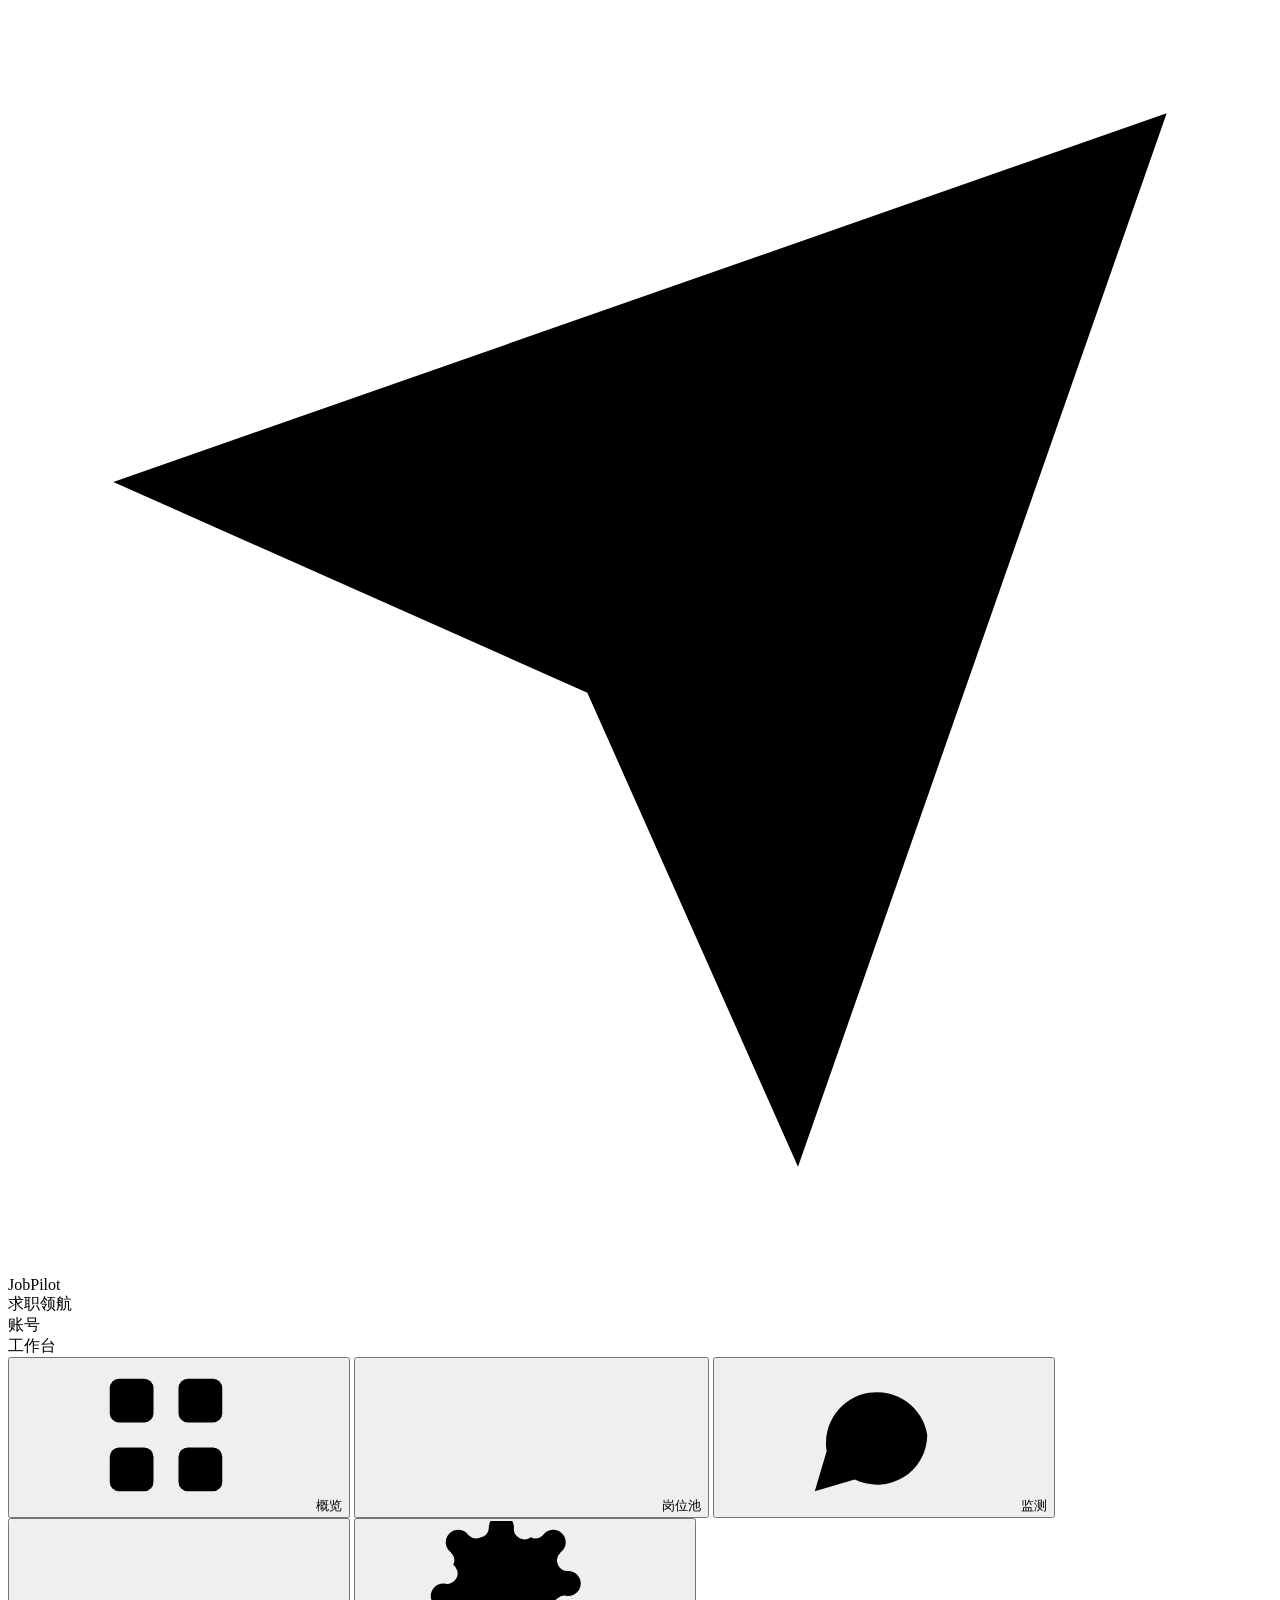
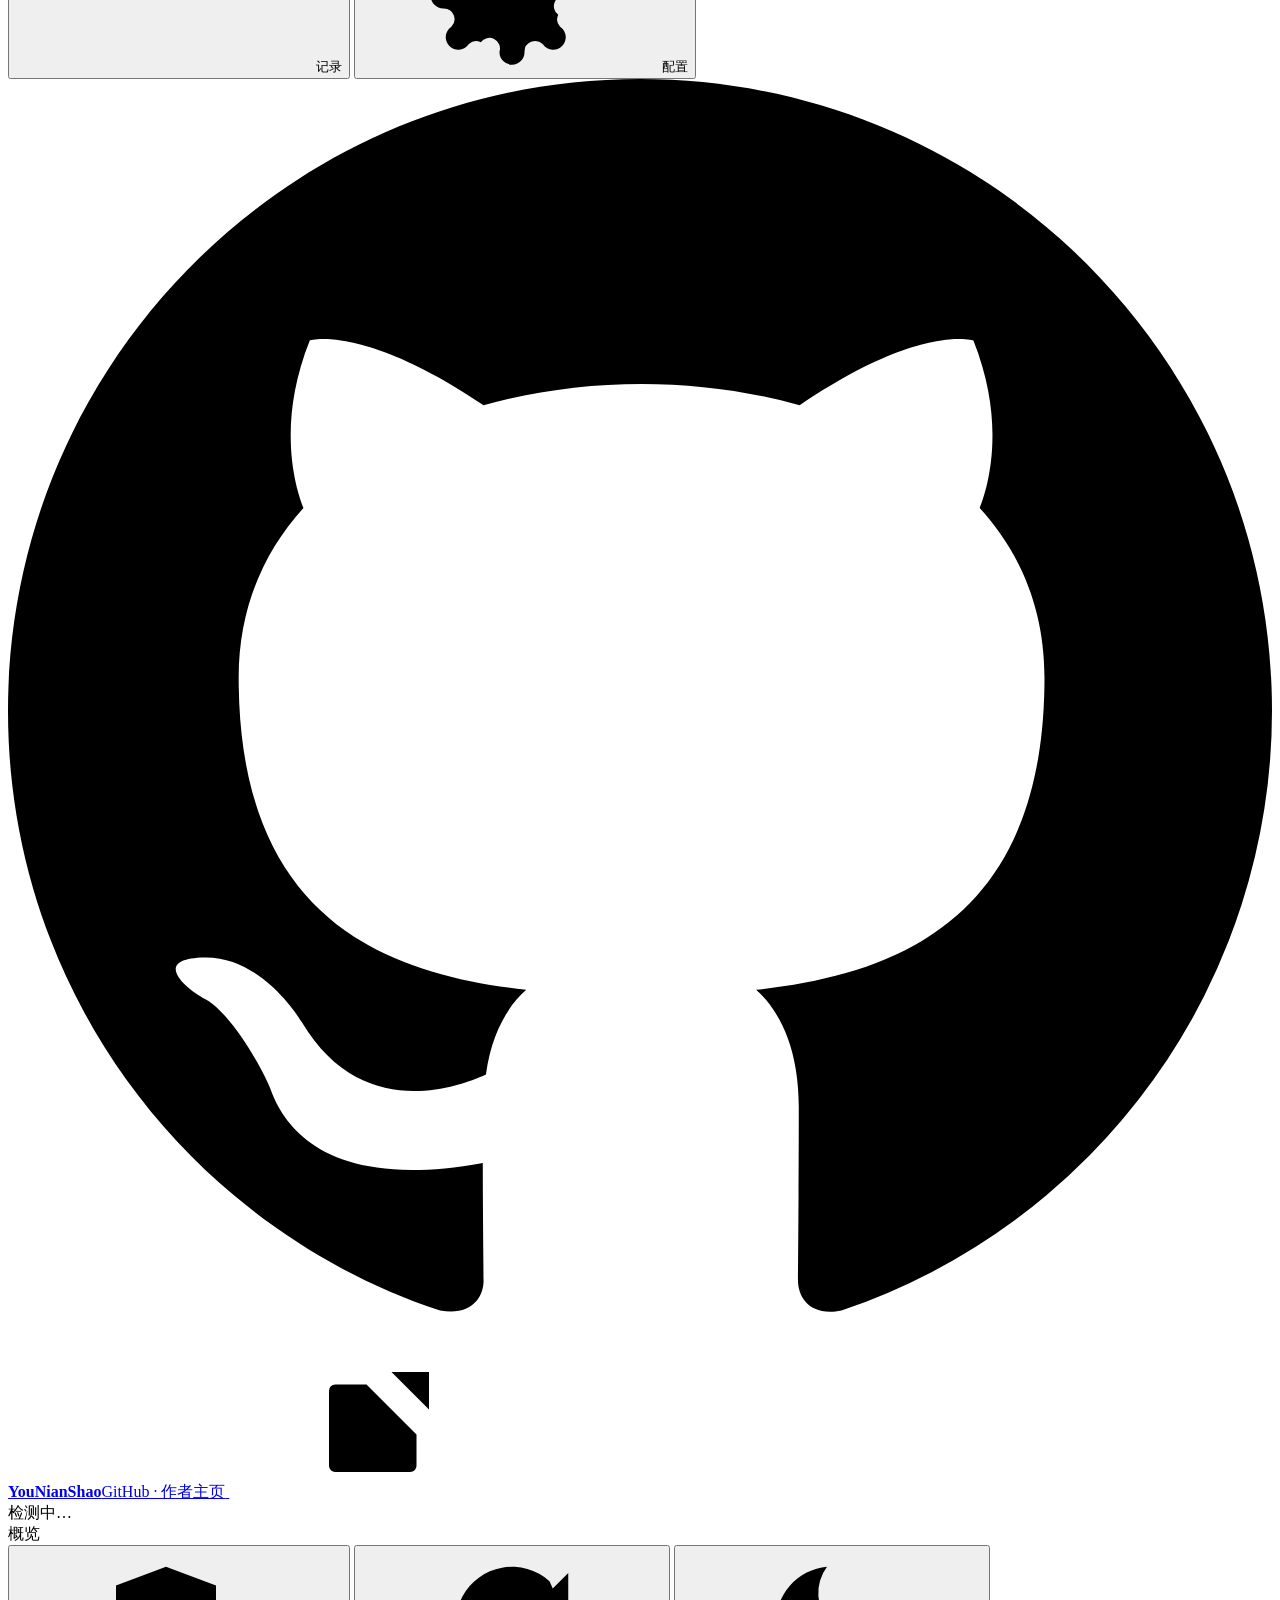
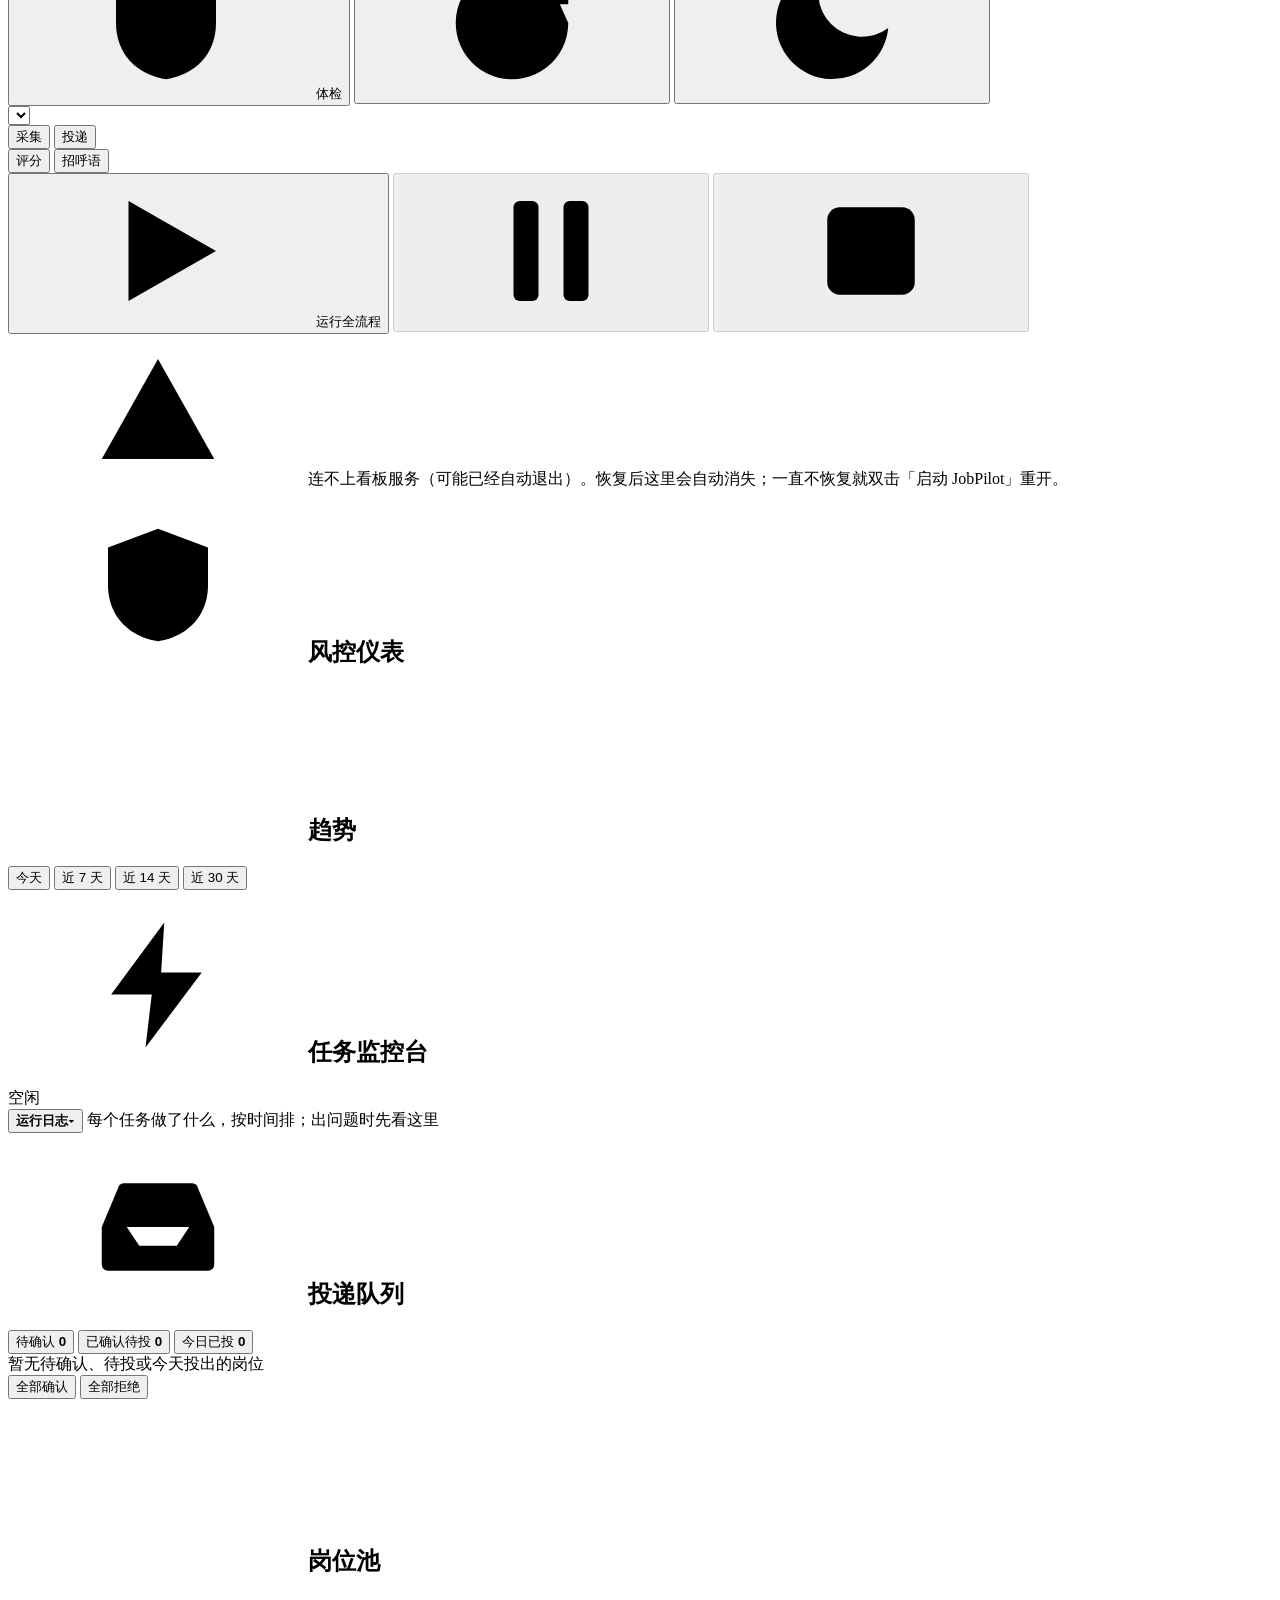
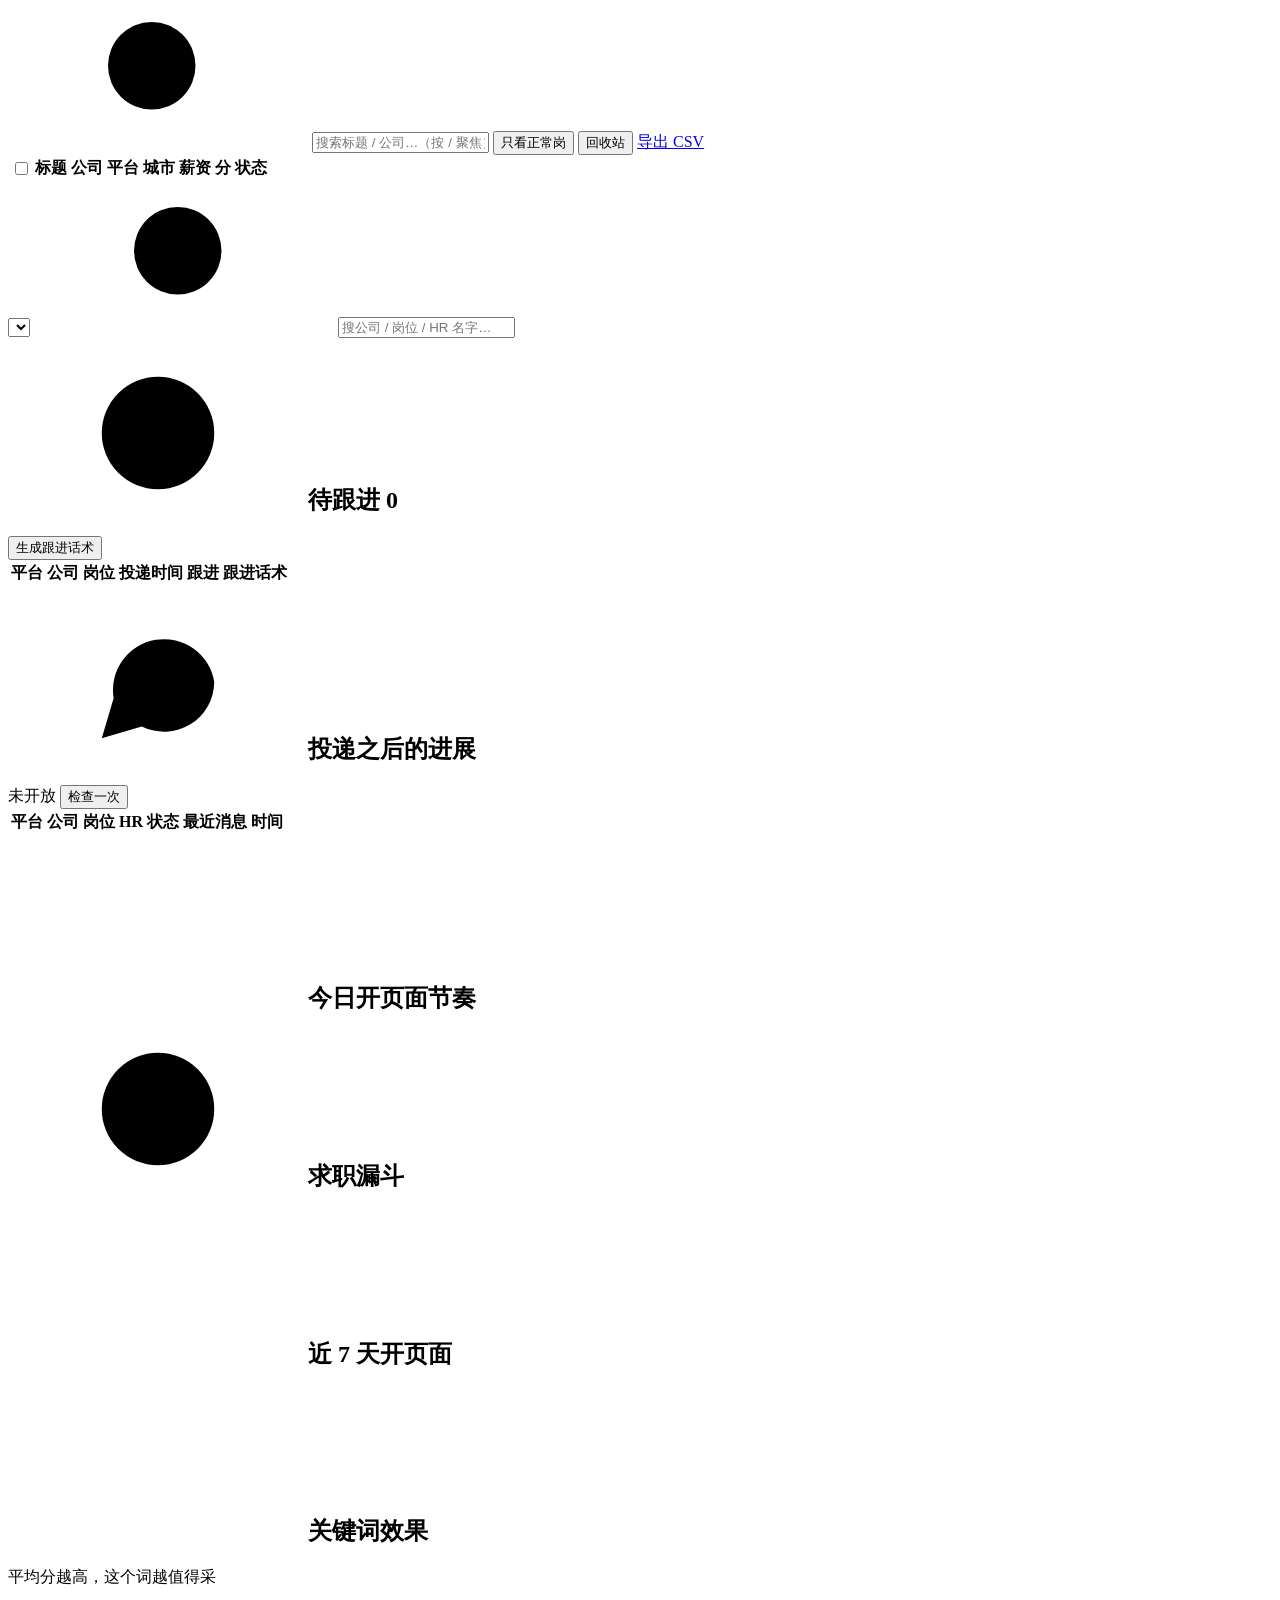
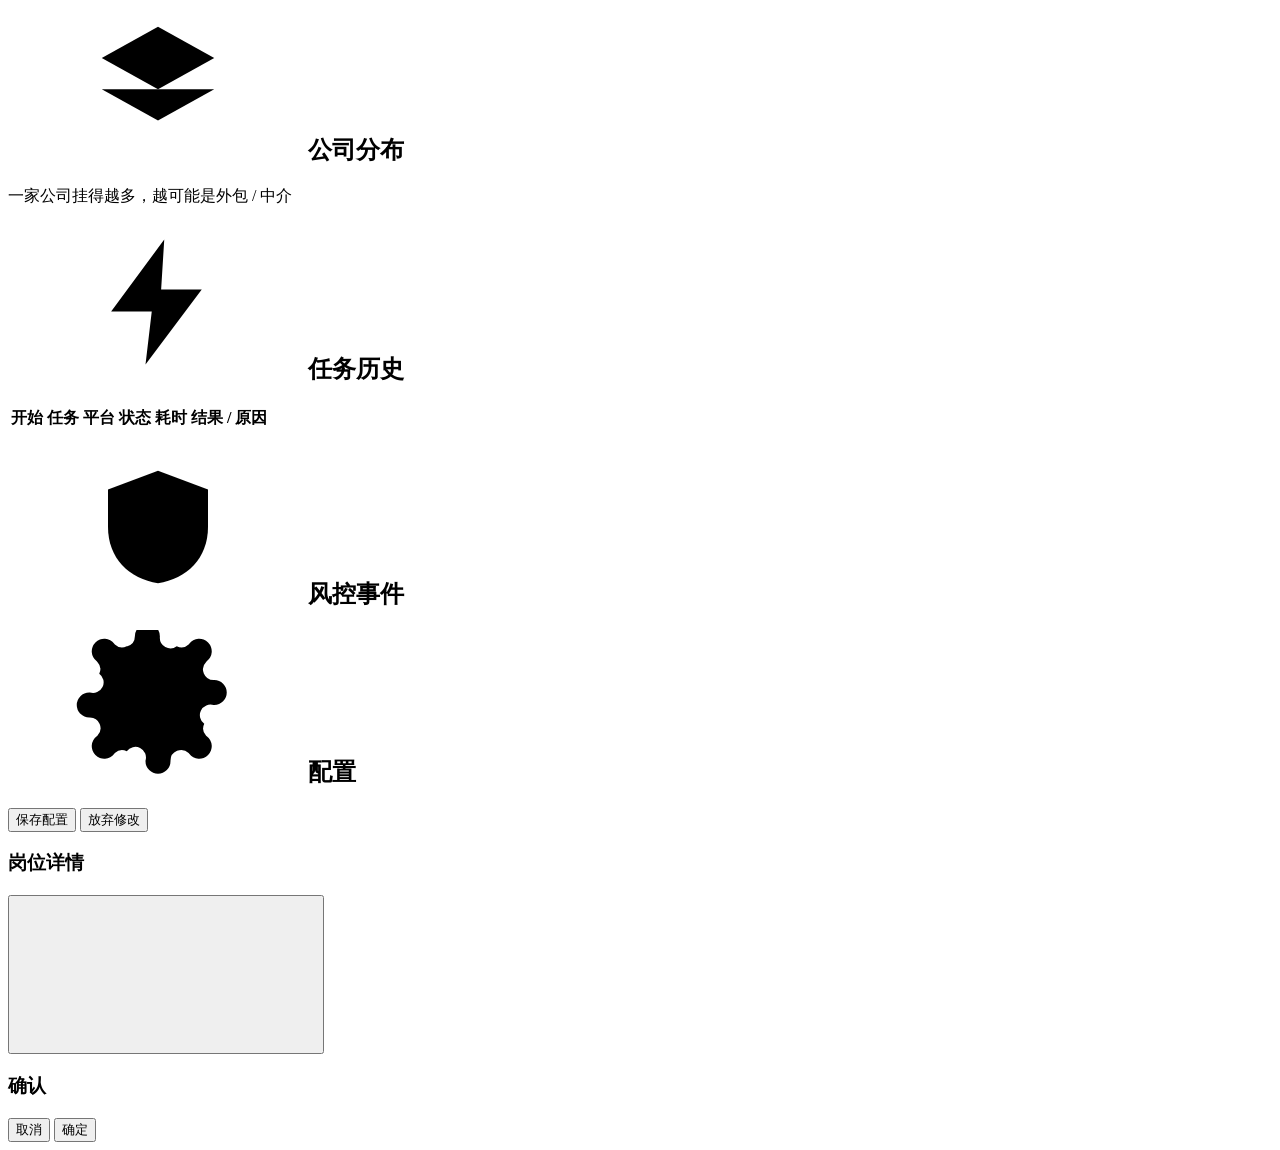
==== commit e1225e58: "feat: 一屏概览、任务监控台、自动监测 HR 回复、采集提前收手 概览 - 流水线：待评分 → 待确认 → 已确认待投 → 今日已投（去重） - 风控仪表：手风琴，收起时四行带迷你额度条；风控 :" ====
--- a/src/jobpilot/web/static/index.html
+++ b/src/jobpilot/web/static/index.html
@@ -8,6 +8,9 @@
 <!-- 主题要在首帧之前定：app.js 是 module（延后执行），等它来改 data-theme 时，浅色用户已经看到一闪深色 -->
 <script>try { document.documentElement.setAttribute('data-theme', localStorage.getItem('jp-theme') || 'dark'); } catch (e) {}</script>
 <link rel="stylesheet" href="/static/css/app.css">
+<link rel="stylesheet" href="/static/css/trends.css">
+<link rel="stylesheet" href="/static/css/tasks.css">
+<link rel="stylesheet" href="/static/css/overview.css">
 <svg style="display:none" aria-hidden="true"><defs>
   <symbol id="i-grid" viewBox="0 0 24 24"><rect x="3" y="3" width="7" height="7" rx="1.5"/><rect x="14" y="3" width="7" height="7" rx="1.5"/><rect x="3" y="14" width="7" height="7" rx="1.5"/><rect x="14" y="14" width="7" height="7" rx="1.5"/></symbol>
   <symbol id="i-list" viewBox="0 0 24 24"><path d="M8 6h13M8 12h13M8 18h13M3.5 6h.01M3.5 12h.01M3.5 18h.01"/></symbol>
@@ -106,43 +109,72 @@
 
     <div class="content" id="content">
       <div class="offline-bar" id="offlineBar" role="alert"><svg class="ico"><use href="#i-alert"/></svg><span>连不上看板服务（可能已经自动退出）。恢复后这里会自动消失；一直不恢复就双击「启动 JobPilot」重开。</span></div>
-      <section class="view is-active" data-view="overview">
-        <!-- 流程四步：采集 → 待评分 → 待确认 → 投递（数量 + 该点的按钮） -->
+      <section class="view is-active ov" data-view="overview">
+        <!-- 流程四步：待评分 → 待确认 → 已确认待投 → 今日已投 -->
         <div class="pipeline" id="kpis"></div>
-        <div class="cols ov-cols">
-          <div class="col-main">
-            <div class="card">
-              <div class="card-head">
-                <h2><svg class="ico"><use href="#i-bolt"/></svg>任务</h2>
-                <span class="pill" id="taskPill">空闲</span>
-                <div class="grow"></div>
-                <span class="muted small" id="taskMeta"></span>
-              </div>
-              <div class="card-body">
-                <div id="progress"></div>
-                <pre class="logs" id="logs"></pre>
-              </div>
-            </div>
-            <div class="card">
-              <div class="card-head">
-                <h2><svg class="ico"><use href="#i-inbox"/></svg>待确认投递 <span class="pill" id="pendingCount">0</span></h2>
-                <div class="grow"></div>
-                <button class="btn small" id="btnConfirmAll">全部确认</button>
-                <button class="btn small ghost" id="btnRejectAll">全部拒绝</button>
-              </div>
-              <div class="card-body" id="pending"></div>
-              <div class="pager" id="pendingPager" hidden></div>
-            </div>
-          </div>
-          <div class="col-side">
-            <div class="card">
-              <div class="card-head">
-                <h2><svg class="ico"><use href="#i-shield"/></svg>风控仪表</h2>
-                <div class="grow"></div>
-                <span class="muted small" id="riskHint"></span>
-              </div>
-              <div class="card-body" id="risk"></div>
-            </div>
+        <!-- 2026-10-20 一屏概览：风控 + 趋势一行，任务 + 待确认一行（宽屏不用上下滑动） -->
+        <div class="ov-mid">
+          <!-- 风控仪表：4 个平台各一行；点一行，明细在卡片里展开（宽屏一屏布局时替换列表，卡片高度不变） -->
+          <div class="card risk-card">
+            <div class="card-head">
+              <h2><svg class="ico"><use href="#i-shield"/></svg>风控仪表</h2>
+              <div class="grow"></div>
+              <span class="muted small" id="riskHint"></span>
+            </div>
+            <div class="card-body" id="risk"></div>
+          </div>
+          <!-- 趋势：每天采集 / 投递（views/trends.js 画） -->
+          <div class="card trend-card">
+            <div class="card-head">
+              <h2><svg class="ico"><use href="#i-chart"/></svg>趋势</h2>
+              <div class="grow"></div>
+              <div class="trend-range" id="trendRange" role="group" aria-label="时间范围">
+                <button type="button" class="seg-item" data-days="1">今天</button>
+                <button type="button" class="seg-item" data-days="7">近 7 天</button>
+                <button type="button" class="seg-item" data-days="14">近 14 天</button>
+                <button type="button" class="seg-item" data-days="30">近 30 天</button>
+              </div>
+            </div>
+            <div class="card-body" id="trendBody"></div>
+          </div>
+        </div>
+        <!-- 任务 + 待确认：左右并排、等高，各自卡内滚动；一边空了也不跳布局 -->
+        <div class="ov-work no-task no-pending" id="ovWork">
+          <div class="card task-card is-compact" id="taskCard">
+            <div class="card-head">
+              <h2><svg class="ico"><use href="#i-bolt"/></svg>任务监控台</h2>
+              <span class="pill" id="taskPill">空闲</span>
+              <span class="muted small task-idle-text" id="taskIdleText"></span>
+              <div class="grow"></div>
+              <span class="muted small" id="taskMeta"></span>
+            </div>
+            <div class="card-body" id="taskBody">
+              <div class="task-list" id="taskList"></div>
+              <div id="progress"></div>
+              <div class="tl" id="taskTimeline">
+                <div class="tl-head"><button class="tl-toggle" id="taskLogToggle" type="button" aria-expanded="true" aria-controls="logs">
+                    <b>运行日志</b><span class="tl-count muted small" id="taskLogCount"></span><span class="tl-chev" aria-hidden="true">▾</span></button>
+                  <span class="muted small tl-help">每个任务做了什么，按时间排；出问题时先看这里</span><div class="grow"></div>
+                  <div class="tl-filter" id="taskLogFilter" role="group" aria-label="按平台看日志"></div></div>
+                <ol class="tl-list" id="logs" aria-live="off"></ol>
+              </div>
+            </div>
+          </div>
+          <div class="card pending-card is-compact" id="pendingCard">
+            <div class="card-head">
+              <h2><svg class="ico"><use href="#i-inbox"/></svg>投递队列</h2>
+              <div class="seg q-tabs" id="queueTabs" role="tablist" aria-label="投递队列">
+                <button type="button" class="seg-item" role="tab" data-q="pending">待确认 <b id="qnPending">0</b></button>
+                <button type="button" class="seg-item" role="tab" data-q="approved">已确认待投 <b id="qnApproved">0</b></button>
+                <button type="button" class="seg-item" role="tab" data-q="applied">今日已投 <b id="qnApplied">0</b></button>
+              </div>
+              <span class="muted small task-idle-text" id="pendingIdleText">暂无待确认、待投或今天投出的岗位</span>
+              <div class="grow"></div>
+              <button class="btn small" id="btnConfirmAll">全部确认</button>
+              <button class="btn small ghost" id="btnRejectAll">全部拒绝</button>
+            </div>
+            <div class="card-body" id="pending"></div>
+            <div class="pager" id="pendingPager" hidden></div>
           </div>
         </div>
       </section>
@@ -160,6 +192,7 @@
             <button class="btn small ghost" id="btnBadNature" aria-pressed="false" title="隐藏识别为外包/培训/营销话术的岗位">只看正常岗</button>
             <button class="btn small ghost" id="btnBin">回收站</button>
             <a class="btn small ghost" id="btnExport" href="/api/export" download title="导出当前筛选下的岗位">导出 CSV</a>
+            <span class="pager-size-slot" id="jobPageSize"></span>
           </div>
           <div class="seg" id="jobStats"></div>
           <div class="bulk" id="jobBulk" hidden>
@@ -191,6 +224,15 @@
       </section>
 
       <section class="view" data-view="monitor">
+        <!-- 2026-10-20：按平台 / 公司快速找到要回复的 HR（两张表一起筛，服务端分页） -->
+        <div class="mon-bar" role="search">
+          <select id="monPlatform" class="select" aria-label="按平台筛选"></select>
+          <label class="field search mon-q"><svg class="ico"><use href="#i-search"/></svg>
+            <input id="monQuery" type="search" placeholder="搜公司 / 岗位 / HR 名字…" aria-label="搜公司、岗位或 HR"></label>
+          <button class="btn small ghost" id="monClear" type="button" hidden>清除筛选</button>
+          <div class="grow"></div>
+          <span class="muted small mon-auto" id="monAuto"></span>
+        </div>
         <div class="card">
           <div class="card-head">
             <h2><svg class="ico"><use href="#i-clock"/></svg>待跟进 <span class="pill" id="followCount">0</span></h2>
@@ -198,7 +240,14 @@
             <button class="btn small primary" id="btnFollowUp">生成跟进话术</button>
             <span class="muted small" id="followHint"></span>
           </div>
-          <div class="card-body" id="followUps"></div>
+          <!-- 全部已投递岗位都列出来：没到跟进时间的也显示"还要等多久"，免得刚投完就看到一片空白 -->
+          <div class="table-wrap">
+            <table class="table">
+              <thead><tr><th>平台</th><th>公司</th><th>岗位</th><th>投递时间</th><th>跟进</th><th>跟进话术</th></tr></thead>
+              <tbody id="followUps"></tbody>
+            </table>
+          </div>
+          <div class="pager" id="followPager" hidden></div>
         </div>
         <div class="card">
           <div class="card-head">
@@ -206,14 +255,16 @@
             <div class="grow"></div>
             <span class="pill" id="hrMode">未开放</span>
             <span class="muted small" id="hrHint"></span>
+            <button class="btn small" id="btnMonitorNow" type="button" title="现在就查一遍：BOSS 读聊天列表，其他平台读「我的投递」，把 HR 的查看 / 回复 / 邀面试写进来（不点任何岗位、不进会话）">检查一次</button>
           </div>
           <div class="seg" id="hrStats"></div>
           <div class="table-wrap">
             <table class="table">
-              <thead><tr><th>公司</th><th>岗位</th><th>HR</th><th>状态</th><th>最近消息</th><th>时间</th></tr></thead>
+              <thead><tr><th>平台</th><th>公司</th><th>岗位</th><th>HR</th><th>状态</th><th>最近消息</th><th>时间</th><th></th></tr></thead>
               <tbody id="hr"></tbody>
             </table>
           </div>
+          <div class="pager" id="hrPager" hidden></div>
         </div>
       </section>
 
